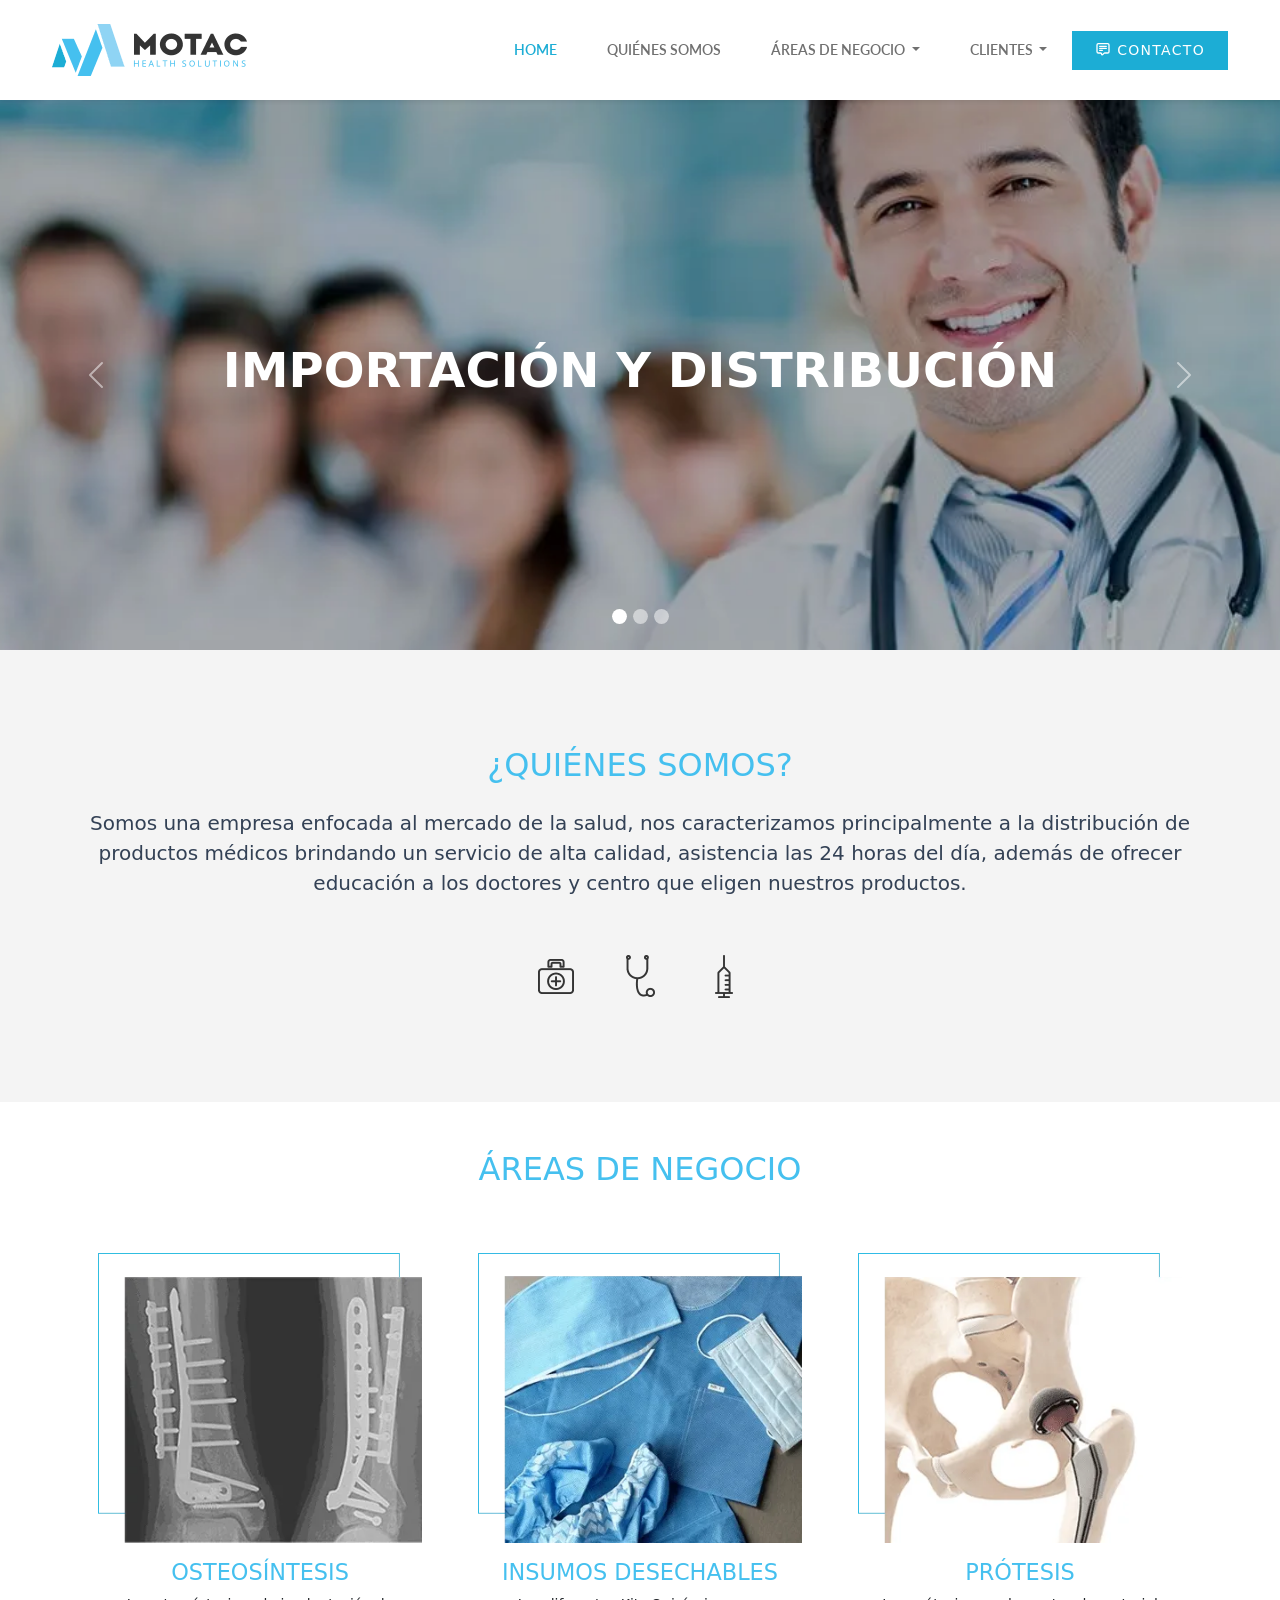
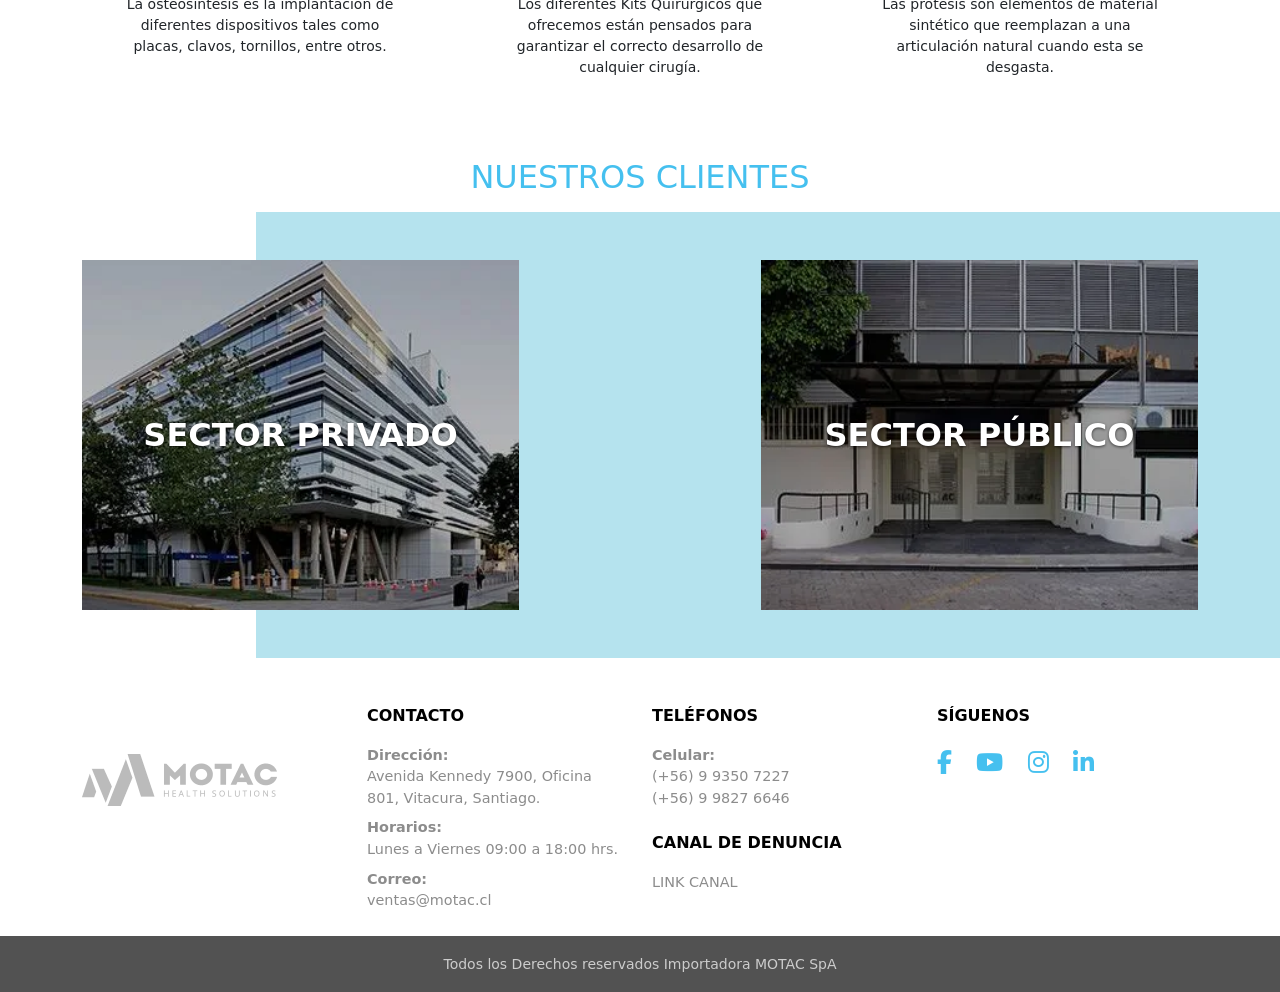
==== index.html @ a4a40b4c "act head 11-03" ====
<!doctype html>
<html lang="es">



  <head>
    <meta charset="utf-8">
    <meta name="viewport" content="width=device-width, initial-scale=1">
    <meta name="robots" content="index, follow, max-image-preview:large, max-snippet:-1, max-video-preview:-1">

    <title>Importación y distribución de productos médicos | MOTAC</title>
    <meta name="description" content="Somos una empresa enfocada al mercado de la salud, importamos y distribuimos productos médicos. Brindando un servicio de alta calidad.">

    <link rel="icon" type="image/png" href="img/favicon.png">
    <link rel="apple-touch-icon" href="img/favicon.png">
    <meta name="msapplication-TileImage" content="img/favicon.png">

    <link href="https://cdn.jsdelivr.net/npm/bootstrap@5.3.3/dist/css/bootstrap.min.css" rel="stylesheet" integrity="sha384-QWTKZyjpPEjISv5WaRU9OFeRpok6YctnYmDr5pNlyT2bRjXh0JMhjY6hW+ALEwIH" crossorigin="anonymous">
    <link rel="stylesheet" href="css/main.css">
    <link rel="preconnect" href="https://fonts.googleapis.com">
    <link rel="preconnect" href="https://fonts.gstatic.com" crossorigin>
    <link rel="stylesheet" href="https://fonts.googleapis.com/css?family=Lato:400,600,700,900&subset=latin-ext&display=swap">
    <link rel="stylesheet" href="https://cdnjs.cloudflare.com/ajax/libs/font-awesome/6.5.0/css/all.min.css">
    <link rel="stylesheet" href="https://cdnjs.cloudflare.com/ajax/libs/animate.css/4.1.1/animate.min.css"/>
  </head>
      <body>
        <header>
        <nav class="navbar navbar-expand-lg bg-white shadow-sm" id="main-navbar">
          <div class="container">
            
            <a class="navbar-brand" href="index.html">
              <img src="img/LOGO-MOTAC.png" alt="Motac Logo" style="width: 195px; height: auto;">
            </a>
            
            <button class="navbar-toggler" type="button" data-bs-toggle="offcanvas"
              data-bs-target="#mobileMenuOffcanvas" aria-controls="mobileMenuOffcanvas">
              <span class="navbar-toggler-icon"></span>
            </button>
            
            <div class="collapse navbar-collapse" id="navbarPrincipal">
              <ul class="navbar-nav ms-auto mb-2 mb-lg-0">
                
                <li class="nav-item">
                  <a class="nav-link active" aria-current="page" href="index.html">Home</a>
                </li>
                
                <li class="nav-item">
                  <a class="nav-link" href="quienes-somos.html">Quiénes Somos</a>
                </li>
                
                <li class="nav-item dropdown">
                  <a class="nav-link dropdown-toggle" href="#" role="button" data-bs-toggle="dropdown" aria-expanded="false">
                    Áreas de Negocio
                  </a>
                  <ul class="dropdown-menu">
                    <li><a class="dropdown-item" href="insumos-desechables.html">Insumos desechables</a></li>
                    <li><a class="dropdown-item" href="osteosintesis.html">Osteosíntesis</a></li>
                    <li><a class="dropdown-item" href="protesis.html">Prótesis</a></li>
                  </ul>
                </li>
                
                <li class="nav-item dropdown">
                  <a class="nav-link dropdown-toggle" href="#" role="button" data-bs-toggle="dropdown" aria-expanded="false">
                    Clientes
                  </a>
                  <ul class="dropdown-menu">
                    <li><a class="dropdown-item" href="sector-privado.html">Sector Privado</a></li>
                    <li><a class="dropdown-item" href="sector-publico.html">Sector Público</a></li>
                  </ul>
                </li>
      
              </ul>
              
              <a href="contacto.html" class="btn d-none d-lg-block contactBtn">
                <svg xmlns="http://www.w3.org/2000/svg" width="16" height="16" viewBox="0 0 24 24"><path fill="none" stroke="#fff" stroke-linecap="round" stroke-linejoin="round" stroke-width="2" d="M7 8h10M7 11h10M7 14h4m3.828 4H19a2 2 0 0 0 2-2V6a2 2 0 0 0-2-2H5a2 2 0 0 0-2 2v10a2 2 0 0 0 2 2h3.188c1 0 1.812.811 1.812 1.812v0c0 .808.976 1.212 1.547.641l1.867-1.867A2 2 0 0 1 14.828 18z"/></svg>
                Contacto
              </a>
            </div>
          </div>
        </nav>
      </header>
          
          <div class="offcanvas offcanvas-start" tabindex="-1" id="mobileMenuOffcanvas" aria-labelledby="mobileMenuLabel">
            
            <div class="offcanvas-header">
              <h5 class="offcanvas-title" id="mobileMenuLabel">
                <img src="img/logo-menu-movil.webp" alt="Motac Logo" style="width: 195px; height: auto;">
              </h5>
              <button type="button" class="btn-close" data-bs-dismiss="offcanvas" aria-label="Close"></button>
            </div>
            
            <div class="offcanvas-body">
              <ul class="navbar-nav justify-content-end flex-grow-1 pe-3 mobile-nav-links">
                <li class="nav-item">
                  <a class="nav-link" aria-current="page" href="index.html">Home</a>
                </li>
                <li class="nav-item">
                  <a class="nav-link" href="quienes-somos.html">Quiénes Somos</a>
                </li>
          
                <li class="nav-item">
                  <a class="nav-link mobile-dropdown-toggle" href="#collapseAreas" data-bs-toggle="collapse" role="button" aria-expanded="false" aria-controls="collapseAreas">
                    Áreas de Negocio
                  </a>
                  <div class="collapse" id="collapseAreas">
                    <ul class="nav flex-column ps-1 mobile-submenu">
                      <li class="nav-item"><a class="nav-link" href="insumos-desechables.html">Insumos desechables</a></li>
                      <li class="nav-item"><a class="nav-link" href="osteosintesis.html">Osteosíntesis</a></li>
                      <li class="nav-item"><a class="nav-link" href="protesis.html">Prótesis</a></li>
                    </ul>
                  </div>
                </li>
                
                <li class="nav-item">
                  <a class="nav-link mobile-dropdown-toggle" href="#collapseClientes" data-bs-toggle="collapse" role="button" aria-expanded="false" aria-controls="collapseClientes">
                    Clientes
                  </a>
                  <div class="collapse" id="collapseClientes">
                    <ul class="nav flex-column ps-1 mobile-submenu">
                      <li class="nav-item"><a class="nav-link" href="sector-privado.html">Sector Privado</a></li>
                      <li class="nav-item"><a class="nav-link" href="sector-publico.html">Sector Público</a></li>
                    </ul>
                  </div>
                </li>

                <li class="nav-item">
                  <a class="nav-link" href="contacto.html">Contacto</a>
                </li>

              </ul>
            </div>
          </div>
          
      <section id="hero-carousel" class="carousel slide" data-bs-ride="carousel">

        <div class="carousel-indicators">
          <button type="button" data-bs-target="#hero-carousel" data-bs-slide-to="0" class="active" aria-current="true" aria-label="Slide 1"></button>
          <button type="button" data-bs-target="#hero-carousel" data-bs-slide-to="1" aria-label="Slide 2"></button>
          <button type="button" data-bs-target="#hero-carousel" data-bs-slide-to="2" aria-label="Slide 3"></button>
        </div>
      
        <div class="carousel-inner">
  
          <div class="carousel-item active">
            <img src="img/banner-1.webp" class="d-block w-100" alt="Descripción del primer slide">
            <div class="carousel-caption">
              <h5 style="font-size: 3rem;">Importación y Distribución</h5>
            </div>
          </div>
          
          <div class="carousel-item">
            <img src="img/banner-2.webp" class="d-block w-100" alt="Descripción del segundo slide">
            <div class="carousel-caption">
              <h5>Investigación, Desarrollo, y Formación</h5>
            </div>
          </div>
          
          <div class="carousel-item">
            <img src="img/banner-3.webp" class="d-block w-100" alt="Descripción del tercer slide">
            <div class="carousel-caption">
              <h5>Servicio de calidad y asistencia las 24 horas</h5>
            </div>
          </div>
        
        </div>
      
        <button class="carousel-control-prev" type="button" data-bs-target="#hero-carousel" data-bs-slide="prev">
          <span class="carousel-control-prev-icon" aria-hidden="true"></span>
          <span class="visually-hidden">Anterior</span>
        </button>
        <button class="carousel-control-next" type="button" data-bs-target="#hero-carousel" data-bs-slide="next">
          <span class="carousel-control-next-icon" aria-hidden="true"></span>
          <span class="visually-hidden">Siguiente</span>
        </button>
        
      </section>

      <section id="quienes-somos" style="background-color: #f4f4f4;">
        <div class="container">
          <div class="row">
            
            <div class="col-lg-12 mx-auto text-center">
              
              <h2 class="mb-4 areaTitle">¿Quiénes somos?</h2>
              
              <p class="lead mb-5">
                Somos una empresa enfocada al mercado de la salud, nos caracterizamos principalmente a la distribución de productos médicos brindando un servicio de alta calidad, asistencia las 24 horas del día, además de ofrecer educación a los doctores y centro que eligen nuestros productos.
              </p>
              
              <div class="d-flex justify-content-center gap-4">
                <img src="img/icono-botiquin.webp" alt="Icono Botiquín" style="width: 60px; height: 60px;">
                <img src="img/icono-esteto.webp" alt="Icono Estetoscopio" style="width: 60px; height: 60px;">
                <img src="img/jeringa.webp" alt="Icono Jeringa" style="width: 60px; height: 60px;">
              </div>
              
            </div>
          </div>
        </div>
      </section>
      <section id="areas-negocio" class="py-5">
        <div class="container">
      
          <h2 class="text-center mb-5 areaTitle">ÁREAS DE NEGOCIO</h2>
      
          <div class="row row-cols-1 row-cols-md-3 g-4">
      
            <div class="col wow" data-animation="animate__slideInUp">
              <a href="osteosintesis.html" class="card-link">
                <div class="card h-100 text-center areaCard">
                  <img src="img/ostesin.webp" class="card-img-top p-3" alt="Osteosíntesis" style="object-fit: contain;">
                  <div class="card-body">
                    <h5 class="card-title areaTitle">Osteosíntesis</h5>
                    <p class="card-text small">La osteosíntesis es la implantación de diferentes
                      dispositivos tales como placas, clavos, tornillos, entre otros.</p>
                  </div>
                </div>
              </a>
            </div>
      
            <div class="col wow" data-animation="animate__slideInUp" data-delay="0.2s">
              <a href="insumos-desechables.html" class="card-link">
                <div class="card h-100 text-center areaCard">
                  <img src="img/insumos.webp" class="card-img-top p-3" alt="Insumos Desechables" style="object-fit: contain;">
                  <div class="card-body">
                    <h5 class="card-title areaTitle">INSUMOS DESECHABLES</h5>
                    <p class="card-text small">Los diferentes Kits Quirúrgicos que ofrecemos están
                      pensados para garantizar el correcto desarrollo de cualquier cirugía.</p>
                  </div>
                </div>
              </a>
            </div>
      
            <div class="col wow" data-animation="animate__slideInUp" data-delay="0.4s">
              <a href="protesis.html" class="card-link">
                <div class="card h-100 text-center areaCard">
                  <img src="img/prot.webp" class="card-img-top p-3" alt="Prótesis" style="object-fit: contain;">
                  <div class="card-body">
                    <h5 class="card-title areaTitle">PRÓTESIS</h5>
                    <p class="card-text small">Las prótesis son elementos de material sintético que
                      reemplazan a una articulación natural cuando esta se desgasta.</p>
                  </div>
                </div>
              </a>
            </div>
      
          </div>
        </div>
      </section>

      <section style="margin-bottom: 1rem;">
        
          <h2 class="text-center areaTitle" style="color: #45c0ef">NUESTROS CLIENTES</h2>
        
      </section>

      <section id="clientes" class="py-5">
        <div class="container">
          
          <div class="row row-cols-1 row-cols-md-2 justify-content-center g-5">
            
            <div class="col-lg-5 wow" data-animation="animate__slideInUp">
              <a href="sector-privado.html" class="clickable-box box-privado text-white text-decoration-none">
                <h3 class="m-0">SECTOR PRIVADO</h3>
              </a>
            </div>
            <div class="col-lg-2"></div>
            <div class="col-lg-5 wow" data-animation="animate__slideInUp" data-delay="0.2s">
              <a href="sector-publico.html" class="clickable-box box-publico text-white text-decoration-none">
                <h3 class="m-0">SECTOR PÚBLICO</h3>
              </a>
            </div>
            
          </div>
        </div>
      </section>


      <footer class="footer-bg pt-5 pb-4">
        <div class="container">
          <div class="row g-4">
            
            <div class="col-12 col-md-6 col-lg-3 mb-4 mb-lg-0">
              <img src="img/logo-footer.webp" alt="Motac Logo Footer" class="img-fluid mt-5" style="width: 195px;">
            </div>
            
            <div class="col-12 col-md-6 col-lg-3 mb-4 mb-lg-0">
              <h5 style="color: black;">Contacto</h5>
              <p class="small mb-2">
                <strong>Dirección:</strong><br>
                Avenida Kennedy 7900, Oficina 801, Vitacura, Santiago.
              </p>
              <p class="small mb-2">
                <strong>Horarios:</strong><br>
                Lunes a Viernes 09:00 a 18:00 hrs.
              </p>
              <p class="small mb-0">
                <strong>Correo:</strong><br>
                ventas@motac.cl
              </p>
            </div>
            
            <div class="col-12 col-md-6 col-lg-3 mb-4 mb-lg-0">
              <h5 style="color: black;">TELÉFONOS</h5>
              <p class="small mb-2">
                <strong>Celular:</strong><br>
                <a href="tel:+56993507227" class="footer-link">(+56) 9 9350 7227</a><br>
                <a href="tel:+56998276646" class="footer-link">(+56) 9 9827 6646</a>
              </p>
              
              <h5 class="mt-4" style="color: black;">CANAL DE DENUNCIA</h5>
              <p class="small mb-0">
                <a href="https://app.admiralone.cl/canal/b0ed6d49-a82f-4cfe-9546-209213c2c87e" target="_blank" class="footer-link">LINK CANAL</a>
              </p>
            </div>
            
            <div class="col-12 col-md-6 col-lg-3 mb-4 mb-lg-0">
              <h5 style="color: black;">SÍGUENOS</h5>
              <div class="footer-social-icons">
                <a href="#" class="footer-link footerColor"><i class="fab fa-facebook-f"></i></a>
                <a href="#" class="footer-link footerColor"><i class="fab fa-youtube"></i></a>
                <a href="#" class="footer-link footerColor"><i class="fab fa-instagram"></i></a>
                <a href="https://www.linkedin.com/company/importadora-motac-spa/about/" target="_blank" class="footer-link footerColor">
                  <i class="fab fa-linkedin-in"></i>
                </a>
              </div>
            </div>
            
          </div> </div> </footer>
      
      <div class="copyright-bg p-3 text-center">
        <small>
          Todos los Derechos reservados Importadora MOTAC SpA
        </small>
      </div>


    <script src="https://cdn.jsdelivr.net/npm/bootstrap@5.3.3/dist/js/bootstrap.bundle.min.js" integrity="sha384-YvpcrYf0tY3lHB60NNkmXc5s9fDVZLESaAA55NDzOxhy9GkcIdslK1eN7N6jIeHz" crossorigin="anonymous"></script>
      
    <script>
      (function() {
        // 1. Selecciona todos los elementos con la clase "wow"
        const elementsToAnimate = document.querySelectorAll('.wow');
  
        // 2. Si no hay nada que animar, no hagas nada
        if (!elementsToAnimate.length) {
          return;
        }
  
        // 3. El "Observador"
        const observer = new IntersectionObserver((entries) => {
          entries.forEach(entry => {
            // Si el elemento es visible...
            if (entry.isIntersecting) {
              
              // 4. Obtiene el nombre de la animación (ej. 'animate__slideInUp')
              const animation = entry.target.dataset.animation || 'animate__fadeIn';
              
              // 5. Obtiene el delay (ej. '0.2s')
              const delay = entry.target.dataset.delay || '0s';
              
              // 6. Aplica el delay
              entry.target.style.animationDelay = delay;
  
              // 7. ¡AÑADE LAS CLASES DE ANIMACIÓN!
              entry.target.classList.add('animate__animated', animation);
  
              // 8. Hazlo visible (esto dispara la animación)
              entry.target.style.visibility = 'visible';
  
              // 9. Deja de observar
              observer.unobserve(entry.target);
            }
          });
        }, {
          threshold: 0.1 // Dispara cuando el 10% del elemento es visible
        });
  
        // 10. Observa cada elemento
        elementsToAnimate.forEach(el => {
          observer.observe(el);
        });
      })();
    </script>
  
  </body>
</html>
---- css/main.css ----
/*
 * ESTILOS PARA EL NAVBAR (Header)
 * Esto replica el "look" de Elementor
 */

/* 1. Variables */
:root {
    --color-primario: #1cadd5;
    --color-texto-menu: #334155;
    --color-titulos: #1e293b;
    --fuente-principal: 'Lato', sans-serif;
}

/* 2. Navbar */
#main-navbar {
  background-color: #ffffff !important;
  position: relative;
    height: 100px;
    text-transform: uppercase;
    transform: translateZ(0);
    z-index: 1050;
}

/* 3. Alineación correcta (igual a Elementor) */
#main-navbar .navbar-nav .nav-item {
    display: flex;
    align-items: center;
    height: 100px;
}

/* 4. Links iguales al original */
#main-navbar .navbar-nav .nav-link {
    font-family: var(--fuente-principal);
    font-size: 14px;
    font-weight: 600;
    text-transform: uppercase;
    color: #707070;

    border-style: dotted;
    border-width: 0;
    border-color: rgba(255, 255, 255, .21);

    padding: 0 25px;

    display: block; /* FUNDAMENTAL */
    line-height: 26.4px;

    text-rendering: optimizeLegibility;
    -webkit-font-smoothing: antialiased;
    position: relative;
}

/* Hover + activo */
#main-navbar .navbar-nav .nav-link:hover,
#main-navbar .navbar-nav .nav-link.active {
    color: var(--color-primario);
}

/* Botón */
.btn-primary {
    --bs-btn-bg: var(--color-primario);
    --bs-btn-border-color: var(--color-primario);
    --bs-btn-hover-bg: #035cb4;
    --bs-btn-hover-border-color: #035cb4;
    font-weight: 700;
    border-radius: 4px;
    padding: 10px 20px;
}

/*
 * ESTILOS PARA EL MENÚ OFFCANVAS (MÓVIL) - CORREGIDO
 */
/* ============================================
   🔵 1. Links principales del menú móvil
   ============================================ */
   .mobile-nav-links .nav-item {
    border-bottom: 1px solid #eee;
  }
  
  .mobile-nav-links .nav-link {
    font-family: var(--fuente-principal);
    font-weight: 700;
    font-size: 1.2rem;
    color: #fff;
    padding: 1rem 1rem !important;
    width: 100%;
    display: block;
  }
  
  /* Estado seguro para evitar texto invisible */
  .mobile-nav-links .nav-link:active,
  .mobile-nav-links .nav-link:focus {
    color: #fff !important;
    background-color: rgba(255,255,255,0.12) !important;
  }
  
  /* ============================================
     🔵 2. Link que abre los dropdowns
     ============================================ */
  .mobile-dropdown-toggle {
    display: flex;
    justify-content: space-between;
    align-items: center;
  }
  
  /* Flecha */
  .mobile-dropdown-toggle::after {
    content: '';
    display: inline-block;
    margin-left: 4px;
    margin-bottom: 2px;
    width: 0.6em;
    height: 0.6em;
    border-right: 2px solid var(--color-texto-menu);
    border-bottom: 2px solid var(--color-texto-menu);
    transform: rotate(45deg);
    transition: transform 0.2s ease-in-out;
  }
  
  /* Flecha girada */
  .mobile-dropdown-toggle[aria-expanded="true"]::after {
    transform: rotate(-135deg);
    margin-top: 4px;
  }
  
  /* ============================================
     🔵 3. Submenú
     ============================================ */
  .mobile-submenu {
    background-color: #f8f9fa;
    padding: .5rem 0;
    width: 100%;
  }
  
  .mobile-submenu .nav-link {
    color: #606060;
    font-weight: 600;
    font-size: 16px;
    padding: .5rem 0.5rem !important;
    width: 100%;
  }
  
  /* ============================================
     🔵 4. Offcanvas (color + z-index)
     ============================================ */
  .offcanvas {
    background-color: #1cadd5;
    z-index: 2000;
  }
  
  .offcanvas-backdrop {
    z-index: 1990;
  }
  
  /* ============================================
     🔵 5. Ancho + estilo del panel (NO full width)
     ============================================ */
  .offcanvas-start {
    width: 50% !important;      /* tu valor actual */
    max-width: 100% !important; /* seguridad */
    left: 0;
  }
  
  /* ============================================
     🔵 6. Limpiar padding interno que causaba "cuadrado"
     ============================================ */
  .offcanvas,
  .offcanvas-body,
  .offcanvas-header {
    padding-left: 0 !important;
    padding-right: 0 !important;
  }
  
  .offcanvas-header {
    padding-top: 1rem !important;
    padding-bottom: 1rem !important;
    padding-left: 1rem !important;
    padding-right: 1rem !important;
  }
  
  /* ============================================
     🔵 7. UL full width sin márgenes
     ============================================ */
  .mobile-nav-links {
    padding: 0 !important;
    margin: 0 !important;
    width: 100%;
  }
  
  /* ============================================
     🔵 8. Garantizar que los collapse ocupen todo el ancho
     ============================================ */
  .collapse {
    width: 100%;
  }
  


  /* Evita que el enlace móvil cambie de color al presionar */
/* .offcanvas-body .nav-link,
.offcanvas-body .nav-link:active,
.offcanvas-body .nav-link:focus,
.offcanvas-body .nav-link.show {
  color: white !important;   o el color que uses
  background: transparent !important;
} */


.lato-thin {
    font-family: "Lato", sans-serif;
    font-weight: 100;
    font-style: normal;
  }
  
  .lato-light {
    font-family: "Lato", sans-serif;
    font-weight: 300;
    font-style: normal;
  }
  
  .lato-regular {
    font-family: "Lato", sans-serif;
    font-weight: 400;
    font-style: normal;
  }
  
  .lato-bold {
    font-family: "Lato", sans-serif;
    font-weight: 700;
    font-style: normal;
  }
  
  .lato-black {
    font-family: "Lato", sans-serif;
    font-weight: 900;
    font-style: normal;
  }
  
  .lato-thin-italic {
    font-family: "Lato", sans-serif;
    font-weight: 100;
    font-style: italic;
  }
  
  .lato-light-italic {
    font-family: "Lato", sans-serif;
    font-weight: 300;
    font-style: italic;
  }
  
  .lato-regular-italic {
    font-family: "Lato", sans-serif;
    font-weight: 400;
    font-style: italic;
  }
  
  .lato-bold-italic {
    font-family: "Lato", sans-serif;
    font-weight: 700;
    font-style: italic;
  }
  
  .lato-black-italic {
    font-family: "Lato", sans-serif;
    font-weight: 900;
    font-style: italic;
  }

  /*
 * ESTILOS PARA EL HERO CAROUSEL (Versión Corregida)
 */

 #hero-carousel .carousel-item {
  /* Eliminamos el 80vh que dependía del monitor del cliente.
   * Fijamos una altura exacta (en píxeles) para estandarizarlo en todas las pantallas.
   * Ajusta este '550px' un poco hacia arriba o abajo si quieres igualar la altura de WordPress al milímetro.
   */
  height: 550px; 
  overflow: hidden; /* Evita que la imagen sobresalga del contenedor */
}
  
#hero-carousel .carousel-item img {
  width: 100%;
  height: 100%;
  object-fit: cover; 
  /* 'center top' ayuda a priorizar la parte superior de la foto al recortar, 
   * ideal para que la cabeza del doctor no quede fuera de cuadro.
   */
  object-position: center top; 
}
  
  #hero-carousel .carousel-item::before {
    content: '';
    position: absolute;
    top: 0;
    left: 0;
    width: 100%;
    height: 100%;
    
    /* * Este es el overlay. 
     * '0.15' es 15% opaco (muy poco).
     * Sube este valor (ej. 0.2) o bájalo (ej. 0.1) si lo necesitas.
     */
    background-color: rgba(0, 0, 0, 0.15); 
    
    /* Pone el overlay encima de la imagen (z-index: 1) */
    z-index: 1;
  }
 

 #hero-carousel .carousel-caption {
  /* 1. Centrado (Vertical y Horizontal) */
  position: absolute;
  top: 50%;
  left: 50%;
  transform: translate(-50%, -50%);
  
  /* 2. Resetea la posición inferior de Bootstrap */
  bottom: auto; 
  
  /* 3. Quita el fondo opaco */
  background-color: transparent;
  padding: 0; /* Resetea el padding de la caja */
  z-index: 2;
  width: 70%;
  /* 6. Centra el <h5> dentro de esta nueva caja */
  text-align: center;
}

/* * Estilo del texto (blanco y con sombra)
 */
#hero-carousel .carousel-caption h5 {
  color: #fff;
  font-size: 3.5rem; /* 40px (ajusta si es necesario) */
  font-weight: 600;
  text-transform: uppercase;
  }
  
  /* * 2. INDICADORES (LOS CÍRCULOS)
   * Aquí anulamos los rectángulos de Bootstrap.
   */
  
  .carousel-indicators button {
    width: 30px;          /* Ancho del círculo */
    height: 30px;         /* Alto del círculo */
    border-radius: 90%;   /* ¡Esto los hace redondos! */
    
    /* Reseteos para anular Bootstrap */
    margin: 0 6px;        /* Espacio entre los círculos */
    border: none;
    background-color: #fff; /* Color de los círculos inactivos */
    opacity: 0.7;
  }
  
  .carousel-indicators .active {
    /* * El círculo de la imagen que se está mostrando.
     * Usamos el color primario que definimos en el CSS del header.
     */
    background-color: var(--color-primario); 
    opacity: 1;
  }
  
  .carousel-indicators [data-bs-target] {
    box-sizing: content-box;
    flex: 0 1 auto;
    width: 15px;
    height: 15px;
    padding: 0;
    margin-right: 3px;
    margin-left: 3px;
    text-indent: -999px;
    cursor: pointer;
    background-color: #fff;
    background-clip: padding-box;
    border: 0;
    border-top: 10px solid transparent;
    border-bottom: 10px solid transparent;
    /* opacity: .5; */
    transition: opacity .6s ease;
   }

   @media (max-width: 768px) {
    #hero-carousel .carousel-item {
      /* En lugar de dejar la altura en 'auto', le damos una altura fija especial para celulares. 
       * Puedes ajustar este '350px' según qué tanto espacio quieras que ocupe en la pantalla del teléfono.
       */
      height: 350px !important; 
      min-height: unset !important;
    }
  
    #hero-carousel .carousel-item img {
      width: 100%;
      height: 100%; /* Obligamos a la imagen a llenar esos 350px */
      
      /* ¡Adiós al 'contain'! Volvemos a usar 'cover' para que se comporte 
       * igual que en escritorio: rellenando el espacio y recortando los lados.
       */
      object-fit: cover; 
      object-position: center top;
      display: block;
    }
    
    /* Opcional: Ajustar el tamaño del texto en móviles para que no se desborde */
    #hero-carousel .carousel-caption h5 {
      font-size: 1.8rem;
    }
  }

   /*
 * ESTILOS PARA SECCIÓN "QUIÉNES SOMOS"
 */

.section-bg-light {
    /* * Este es el color de fondo gris pálido que usaba Elementor
     * (Definido en tu CSS original como --ast-global-color-4) 
     */
    background-color: #f9fafb; 
  }
  
  
  .lead {
    /* * Color de párrafo (Definido en tu CSS original como --color-texto-menu)
     */
    color: var(--color-texto-menu, #334155);
  }

  #about-content .lead {
    font-weight: 400;
    font-size: 15px;
    color: #606060;
  }

  #quienes-somos {
    /* * Prueba con 6rem (96px). 
     * El original probablemente usa 100px, así que 6rem
     * es un valor muy cercano. Ajusta si es necesario.
     */
    padding-top: 6rem;
    padding-bottom: 6rem;
  }

  /*
 * ESTILOS PARA SECCIÓN "ÁREAS DE NEGOCIO"
 */

  #areas-negocio .card-title {
    font-weight: 400;
    font-size: 1.4rem;
  }
  
  /* * ESTILO PARA LAS CARDS CLICKEABLES
   */
  .card-link {
    text-decoration: none; /* Quita el subrayado azul del enlace */
    color: var(--color-texto-menu, #334155); /* Hereda el color de texto normal */
    display: block; /* Asegura que el enlace ocupe todo el espacio de la columna */
    height: 100%;
    transition: transform 0.2s ease-in-out; /* Animación suave para el "levantamiento" */
  }
  
  .card-link:hover {
    color: var(--color-texto-menu, #334155); /* Mantiene el color del texto */
  }
  
  .card-link .card {
    /* La tarjeta en sí no necesita sombra por defecto */
    box-shadow: none;
    border: 1px solid #eee; /* Un borde sutil como en el original */
    transition: box-shadow 0.2s ease-in-out; /* Animación suave para la sombra */
  }
  
 /*
 * ESTILOS PARA SECCIÓN "CLIENTES" (Versión Corregida)
 */

/* 1. Fondo de la Sección (Blanco) y Contenedor del Cuadro Azul */
#clientes {
    background-color: #fff; /* Fondo blanco (como pediste) */
    position: relative;     /* Necesario para el cuadro azul */
    overflow: hidden;       /* Evita que el cuadro se salga de la pantalla */
  }
  
  /* 2. EL CUADRADO CELESTE DECORATIVO (que estaba bien) */
  #clientes::before {
    content: '';
    position: absolute;
    z-index: 1; /* Detrás del contenido, sobre el fondo blanco */
    
    /* Usa el color primario que definimos en el header */
    background-color: #b5e3ee;    ; 
    
    /* Dimensiones (Según tu descripción) */
    left: 20%;  /* Empieza al 20% de la pantalla */
    right: 0;     /* Llega hasta el borde derecho */
    width: 80%;
    
    /* Centrado vertical (ajusta el height si es necesario) */
    top: 50%;
    transform: translateY(-50%);
    height: 100%; 
      }
  
  /* 3. Contenido (delante del cuadro azul) */
  #clientes .container {
    position: relative;
    z-index: 2; /* Pone las tarjetas ADELANTE del cuadro azul */
  }
  
  /* 4. Estilos Comunes (El "contenedor" clickeable) */
  .clickable-box {
    display: flex;
    align-items: center;
    justify-content: center;
    
    /* * CORRECCIÓN 1: AUMENTAR ALTURA
     * Cambiado de 200px a 350px. 
     * Esta es la medida que debes ajustar (ej: 300px, 400px) 
     * hasta que tu cliente vea la foto tan "entera" como quiera.
     */
    min-height: 350px; 
    
    padding: 2rem;
    background-size: cover;
    background-position: center;  
    position: relative;
    overflow: hidden; 
    transition: all 0.3s ease;
  }
  
  /* 5. Las Fotos Específicas (Esto sigue igual) */
  .box-privado {
    background-image: url('../img/sector-privado.webp'); 
  }
  .box-publico {
    background-image: url('../img/sector-publico.webp');
  }
  
  /* 6. Overlay (Invertido - claro por defecto, oscuro en hover) */
  .clickable-box::before {
    content: '';
    position: absolute;
    top: 0; left: 0;
    width: 100%; height: 100%;
    border-radius: 0.5rem;
    transition: background-color 0.3s ease;
    background-color: rgba(0, 0, 0, 0); /* Transparente por defecto */
  }
  
  /* 7. Efecto Hover (Aparece el overlay "poquito opaco") */
  .clickable-box:hover::before {
    background-color: rgba(0, 0, 0, 0.2);
  }
  
  /* 8. Título (encima de todo) */
  .clickable-box h3 {
    position: relative;
    z-index: 2; 
    color: #fff;
    font-weight: 700;
    font-size: 2rem;
    text-shadow: 0px 1px 3px rgba(0, 0, 0, 0.6);
  }

  /*
 * ESTILOS PARA EL FOOTER
 */

.footer-bg {
    /* Este es el color de fondo oscuro del footer original */
    background-color: #fff;
    color: #8c8c8c;
  }
  
  .footer-bg h5 {
    color: #8c8c8c;
    font-weight: 700;
    text-transform: uppercase;
    font-size: 1rem; /* 16px */
    margin-bottom: 1.2rem;
  }
  
  /* Estilos para todos los links y texto del footer */
  .footer-bg p, .footer-link {
    color: #8c8c8c;
    text-decoration: none;
    font-size: 0.9rem; /* 14.4px */
  }
  
  .footer-link {
    transition: color 0.2s ease;
  }

  .footerColor {
    color: #45c0ef;
  }
  
  .footer-link:hover {
    color: var(--color-primario, #152636); /* Color azul al pasar el mouse */
  }
  
  /* Estilos para los iconos de redes sociales */
  .footer-social-icons a {
    font-size: 1.5rem; /* 24px */
    margin-right: 1.2rem; /* Espacio entre iconos */
  }
  
  /* * ESTILOS PARA LA BARRA DE COPYRIGHT
   */
  
  .copyright-bg {
    /* Este es el color de fondo de la barra de copyright */
    background-color: var(--color-copyright-bg, #525252);
    color: #ccc; /* Color de texto gris claro */
  }
  
  .copyright-bg a {
    color: #fff; /* El enlace a Rocket Media es blanco */
    text-decoration: none;
  }
  
  .copyright-bg a:hover {
    text-decoration: underline;
  }

/*
 * ESTILOS PARA PÁGINA "QUIÉNES SOMOS" (Corregido)
 */

/* 1. Estilo del Hero Banner (SIN OVERLAY) */
.page-hero-banner {
  background-image: url('../img/BNA-QS.jpg'); 
  background-size: cover;
  background-position: center;
  height: 350px;          /* controla el área visible */
  position: relative;     
  overflow: hidden;       /* evita que el overlay se extienda más abajo */
}

.page-hero-banner::before {
  content: "";
  position: absolute;
  inset: 0;
  background-color: rgba(0, 0, 0, 0.15);
  z-index: 1;
}

  
  /* 2. Contenido "Quiénes Somos" (fondo gris) */
  .section-bg-light {
    background-color: #f9fafb; /* El mismo gris de la home */
  }
  
  
  #about-content p {
    color: var(--color-texto-menu, #334155);
    font-size: 1.1rem; /* Texto un poco más grande */
    line-height: 1.7;
  }
  
  /* * 4. Sección Misión/Visión 
   * (Este CSS ya estaba bien y no cambia) 
   */
  .section-bg-dark-texture {
    background-image: url('../img/medico-330.webp');
    background-color: #f5f5f5;
    background-size: cover;
    background-position: center;
    position: relative;
    padding-top: 6rem;
  padding-bottom: 6rem;
  }
  .section-bg-dark-texture::before {
    content: '';
    position: absolute;
    top: 0; left: 0;
    width: 100%; height: 100%;
    background-color: #f5f5f5;
    opacity: 0.9;
  }
  #mision-vision .container {
    position: relative;
    z-index: 2;
  }
  #mision-vision h3 {
    color: #fff;
    font-weight: 700;
    text-transform: uppercase;
  }
  .text-box {
    background-color: #fff;
    color: var(--color-texto-menu, #334155);
    border-radius: 0.25rem;
    min-height: 220px; 
  }

  /*
 * ESTILOS PARA PÁGINA "INSUMOS DESECHABLES"
 */

/* 1. Imagen del Banner */
.hero-insumos {
    /* * NOTA: El banner original (5f44868) tenía un overlay.
     * Si esta página TAMBIÉN debe tenerlo, descomenta las 
     * líneas de 'position' y '::before' de abajo.
     */
    
    /* * REEMPLAZA ESTO con la imagen de fondo para esta página */
    background-image: url('../img/banner-productos-insumos.jpg');
    min-height: 450px;
    position: relative; /* Descomentar para overlay */
  }
  
  /* .hero-insumos::before {
    content: '';
    position: absolute;
    top: 0; left: 0;
    width: 100%; height: 100%;
    background-color: rgba(0, 0, 0, 0.4); 
  }
  */

  /*
 * ESTILOS PARA PÁGINA "osteosintesis"
 */

/* 1. Imagen del Banner */
.hero-osteosintesis {
  /* * NOTA: El banner original (5f44868) tenía un overlay.
   * Si esta página TAMBIÉN debe tenerlo, descomenta las 
   * líneas de 'position' y '::before' de abajo.
   */
  
  /* * REEMPLAZA ESTO con la imagen de fondo para esta página */
  background-image: url('../img/osteosintesis.jpg');
  min-height: 450px;
  position: relative; /* Descomentar para overlay */
}

/* .hero-osteosintesis::before {
  content: '';
  position: absolute;
  top: 0; left: 0;
  width: 100%; height: 100%;
  background-color: rgba(0, 0, 0, 0.4); 
}
*/

/*
 * ESTILOS PARA PÁGINA "PROTESIS"
 */

/* 1. Imagen del Banner */
.hero-protesis {
  /* * NOTA: El banner original (5f44868) tenía un overlay.
   * Si esta página TAMBIÉN debe tenerlo, descomenta las 
   * líneas de 'position' y '::before' de abajo.
   */
  
  /* * REEMPLAZA ESTO con la imagen de fondo para esta página */
  background-image: url('../img/banner-productos-prote.jpg');
  min-height: 450px;
  position: relative; /* Descomentar para overlay */
}

/* .hero-protesis::before {
  content: '';
  position: absolute;
  top: 0; left: 0;
  width: 100%; height: 100%;
  background-color: rgba(0, 0, 0, 0.4); 
}
*/
  
  
  /* 2. Estilos para la nueva sección "Encuéntralos en" */
  .find-us-text p {
    color: var(--color-texto-menu, #334155);
    font-weight: 600;
    font-size: 13px;
  }
  
  .find-us-social-icons a {
    color: var(--color-primario, #046bd2); /* Iconos en color azul */
    font-size: 1.8rem; /* Tamaño de los iconos */
    margin-left: 0.8rem; /* Espacio entre iconos */
    transition: color 0.2s ease;
  }
  
  .find-us-social-icons a:hover {
    color: var(--color-texto-menu, #334155); /* Color al pasar el mouse */
  }

  /*
 * ESTILOS PARA PÁGINA "SECTOR PRIVADO"
 */

/* 1. Imagen del Banner */
.hero-privado {
  /* * NOTA: Reemplaza esto con la imagen de fondo correcta para este banner */
  background-image: url('../img/banner-privado.jpg');
  
  /* El código de Elementor que pegaste SÍ incluye un overlay */
  position: relative;
}

/* 2. Overlay del Banner */
.hero-privado::before {
  content: '';
  position: absolute;
  top: 0; left: 0;
  width: 100%; height: 100%;
  background-color: rgba(0, 0, 0, 0.4); /* Overlay oscuro (ajusta si es necesario) */
}

.page-hero-banner-clientes {
  background-size: cover;
  background-position: center;

  /* * AUMENTA ESTE VALOR
   * Si dice 350px, prueba con 400px o 450px.
   * Ajústalo hasta que se vea idéntico al original.
   */
  min-height: 450px; 
}

/*
 * ESTILOS PARA PÁGINA "CONTACTO"
 */

/* 1. Imagen del Banner */
.hero-contacto {
  /* * NOTA: Reemplaza esto con la imagen de fondo correcta para este banner */
  background-image: url('../img/contacto.webp');
  position: relative;
}

/* 2. Overlay del Banner */
.hero-contacto::before {
  content: '';
  position: absolute;
  top: 0; left: 0;
  width: 100%; height: 100%;
  background-color: rgba(0, 0, 0, 0.4); /* Overlay oscuro (ajusta si es necesario) */
}


/* Ajuste para que los inputs se parezcan a Elementor */
#contact-content .form-control-lg {
  font-size: 1rem; /* El 'lg' de Elementor es más cercano a 1rem */
  padding: .8rem 1.1rem;
}

#contact-content .btn-lg {
  font-weight: 700;
  padding: .8rem 1.5rem;
}

/*
 * B. CORRECCIÓN ESTILO DROPDOWN (ESCRITORIO)
 */

/* Solo aplica esto en pantallas grandes (lg), no en el offcanvas móvil */
/*
 * ---------------------------------------------
 * ARREGLOS FINALES DEL NAVBAR (Hover + Posición + Separadores)
 * ---------------------------------------------
 */

/*
 * ---------------------------------------------
 * ARREGLOS FINALES DEL NAVBAR (Hover + Posición + Separadores)
 * ---------------------------------------------
 */

/* Solo aplica esto en pantallas grandes (lg) */
@media (min-width: 992px) { 
  
  /* B. Muestra el menú al pasar el mouse (hover) */
  #main-navbar .dropdown:hover > .dropdown-menu {
    display: block;
  }

  /* B. Estilo de "cuadrado" (no "burbuja") */
  #main-navbar .dropdown-menu {
    
    top: 100%; 
    z-index: 2000;
    border-radius: 0;        
    border: none;            
    box-shadow: 0px 5px 10px rgba(0,0,0,0.1);
    padding-top: 0;
    padding-bottom: 0;
  }
  
  /* A. Añade la línea de separación */
  #main-navbar .dropdown-menu > li {
    border-bottom: 1px solid #f0f0f0; /* La línea separadora */
  }

  #main-navbar .dropdown-menu > li:last-child {
    border-bottom: none; /* El último no lleva línea */
  }

  /* A. Ajusta el padding del item */
  #main-navbar .dropdown-item {
    padding-top: 0.8rem;
    padding-bottom: 0.8rem;
    font-size: 13px;
    font-weight: 600;
  }

  /* A. Arregla el hover del item */
  #main-navbar .dropdown-item:hover {
     color: var(--color-primario);
     background-color: #f8f9fa; 
  }
}

/* C. Hacer el contenido del navbar más angosto */
@media (min-width: 1200px) {
  #main-navbar .container {
    /* El "boxed" de Elementor suele ser de 1200px o 1140px.
       Bootstrap por defecto es más ancho. Esto lo "aprieta". */
    max-width: 1200px; 
  }
}

.areaTitle {
  color:#45c0ef;
  text-transform: uppercase;
  font-weight: 400;
}

.areaCard {
  border: none !important;
  padding: 0;
}

/* 1. Aumenta el espacio (padding) de la imagen */
.areaCard .card-img-top {
  padding: 2.5rem; /* El 'p-3' que tenías era 1rem. Esto es mucho más. */
}

/* 2. Aumenta el espacio (padding) del cuerpo de la tarjeta */
.areaCard .card-body {
  padding: 2rem; /* El 'p-3' por defecto era 1rem. */
  padding-top: 0; /* Quita el padding de arriba para que se pegue a la imagen */
}

.dropdown-item.active, .dropdown-item:active {
  color: #45c0ef;
  text-decoration: none;
  background-color: #fff;
}

.contactBtn {
  /* Colores (usando tu variable y el hover que ya tenías) */
  --bs-btn-bg: var(--color-primario); 
  --bs-btn-border-color: var(--color-primario);
  --bs-btn-hover-bg: #035cb4;
  --bs-btn-hover-border-color: #035cb4;
  color: #fff;
  font-weight: 400;
  border-radius: 0; /* Original: 4px */
  padding: 8px 22px;  /* Original: 10px 20px */
  font-size: 14px; /* Igual que los links del menú */
  letter-spacing: 1.3px
}

.contactBtn svg {
  vertical-align: -2px;
}
.contactBtn:hover {
background-color: var(--color-primario);
color: #fff;
border-color: var(--color-primario);
box-shadow: none;
transform: none;
}

/*
 * PREPARACIÓN PARA ANIMACIÓN EN SCROLL (Corregido)
 */

/* Oculta los elementos ANTES de que el JS los active */
.wow {
  visibility: hidden;
}

.osteosintesisMainSection {
  background-color: #f8f8f8; 
  padding: 80px 25px 80px 25px;
}
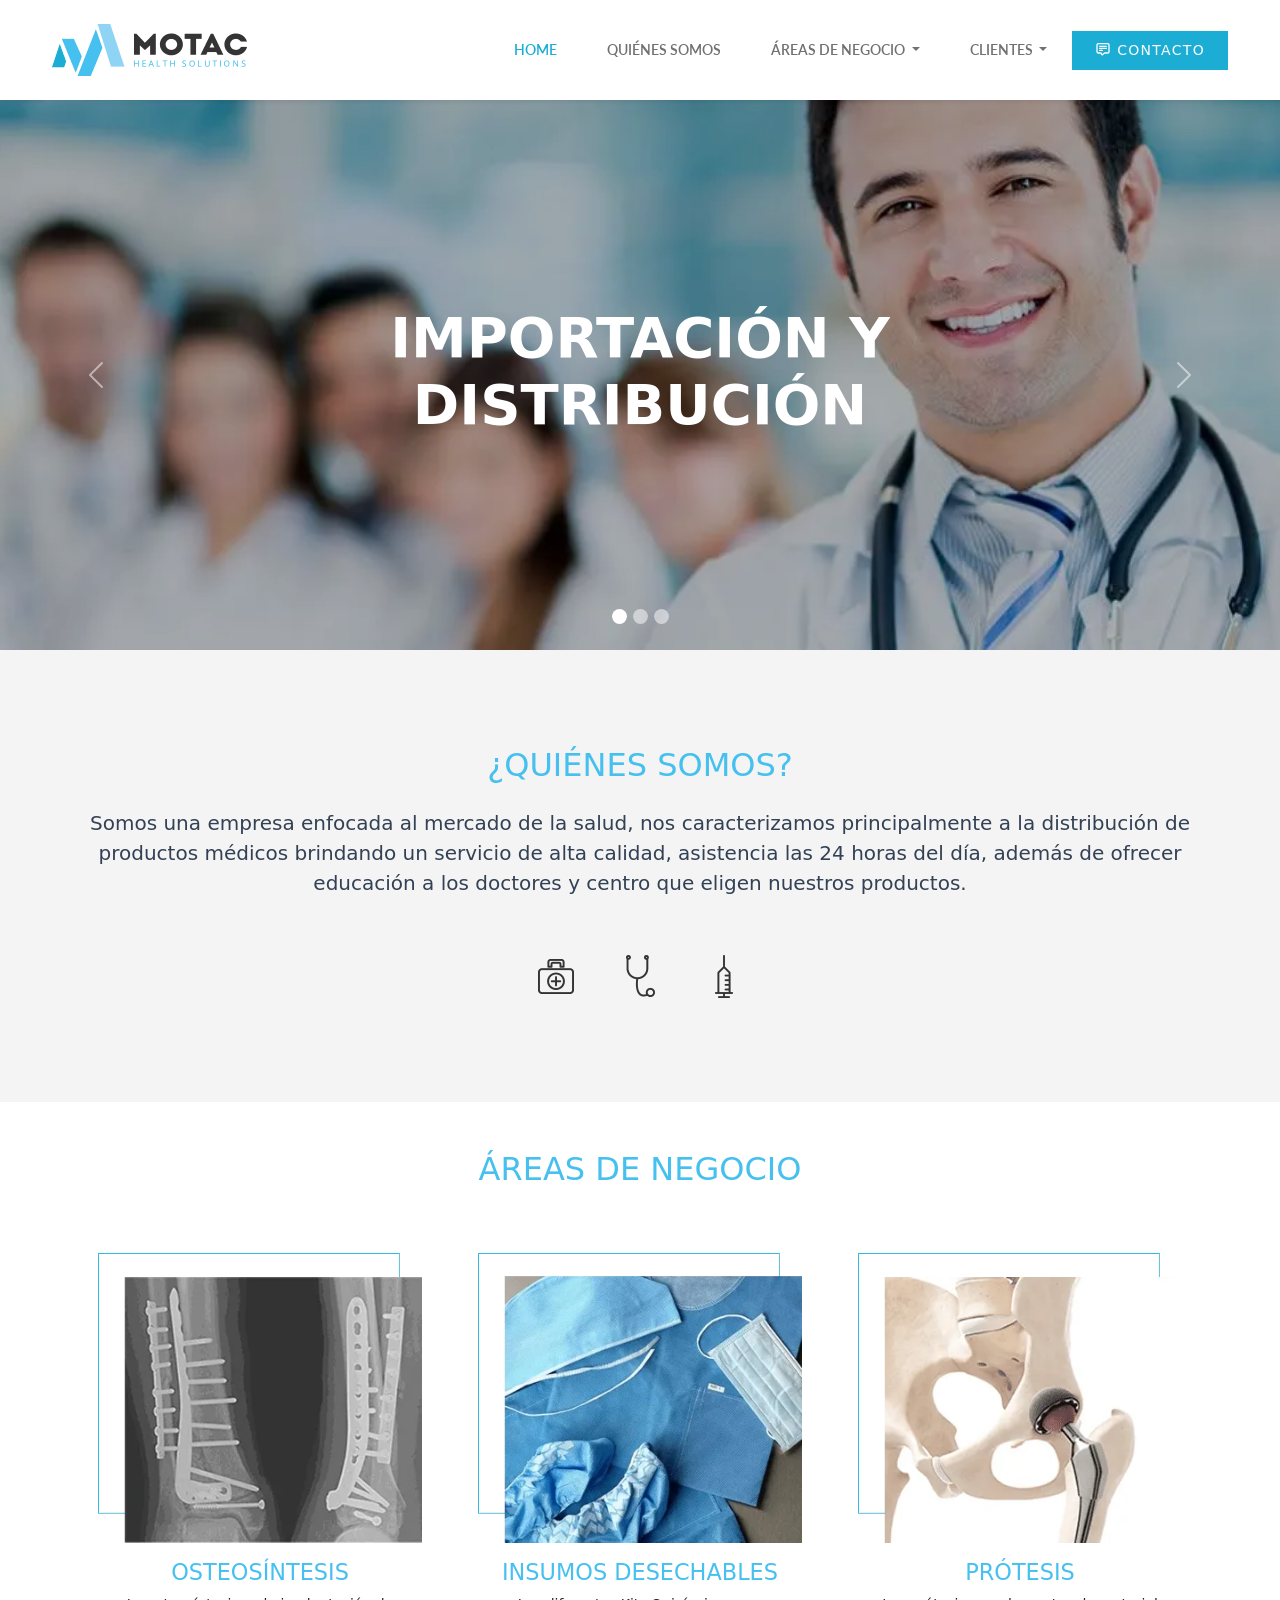
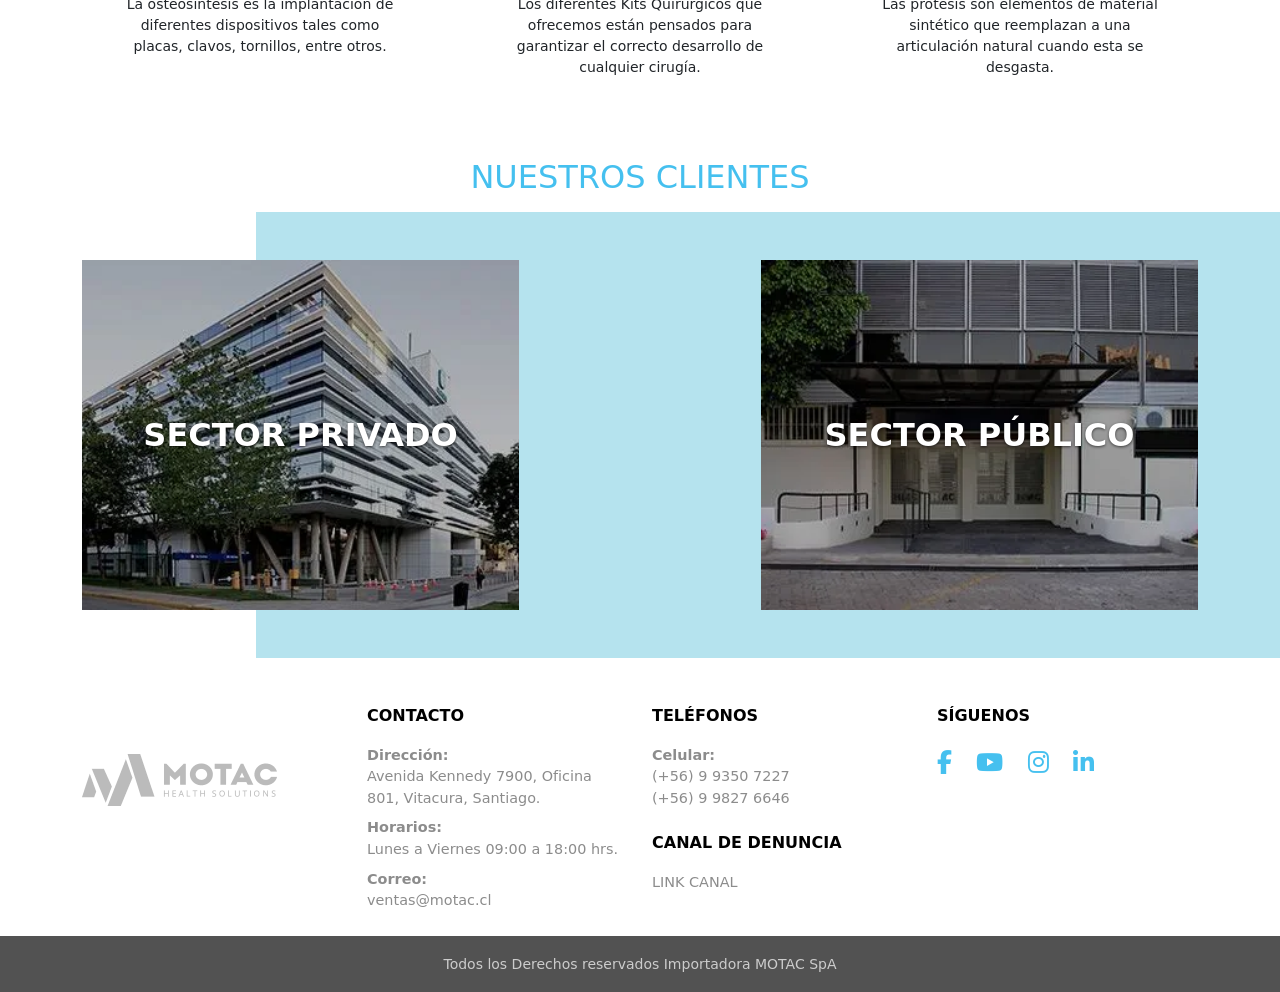
==== commit daa4112a: "css mov 2" ====
--- a/index.html
+++ b/index.html
@@ -144,7 +144,7 @@
           <div class="carousel-item active">
             <img src="img/banner-1.webp" class="d-block w-100" alt="Descripción del primer slide">
             <div class="carousel-caption">
-              <h5 style="font-size: 3rem;">Importación y Distribución</h5>
+              <h5>Importación y Distribución</h5>
             </div>
           </div>
           
--- a/css/main.css
+++ b/css/main.css
@@ -381,28 +381,23 @@
 
    @media (max-width: 768px) {
     #hero-carousel .carousel-item {
-      /* En lugar de dejar la altura en 'auto', le damos una altura fija especial para celulares. 
-       * Puedes ajustar este '350px' según qué tanto espacio quieras que ocupe en la pantalla del teléfono.
-       */
-      height: 350px !important; 
+      /* Reducimos la altura para que se asome el div de abajo, igual que en la original */
+      height: 250px !important; 
       min-height: unset !important;
     }
   
     #hero-carousel .carousel-item img {
       width: 100%;
-      height: 100%; /* Obligamos a la imagen a llenar esos 350px */
-      
-      /* ¡Adiós al 'contain'! Volvemos a usar 'cover' para que se comporte 
-       * igual que en escritorio: rellenando el espacio y recortando los lados.
-       */
+      height: 100%;
       object-fit: cover; 
       object-position: center top;
       display: block;
     }
     
-    /* Opcional: Ajustar el tamaño del texto en móviles para que no se desborde */
+    /* Ajustamos el tamaño del título para que quepa bien en esta caja más pequeña */
     #hero-carousel .carousel-caption h5 {
-      font-size: 1.8rem;
+      font-size: 1.4rem; /* Achicamos la letra para celulares */
+      width: 100%; /* Para que use todo el ancho disponible */
     }
   }
 
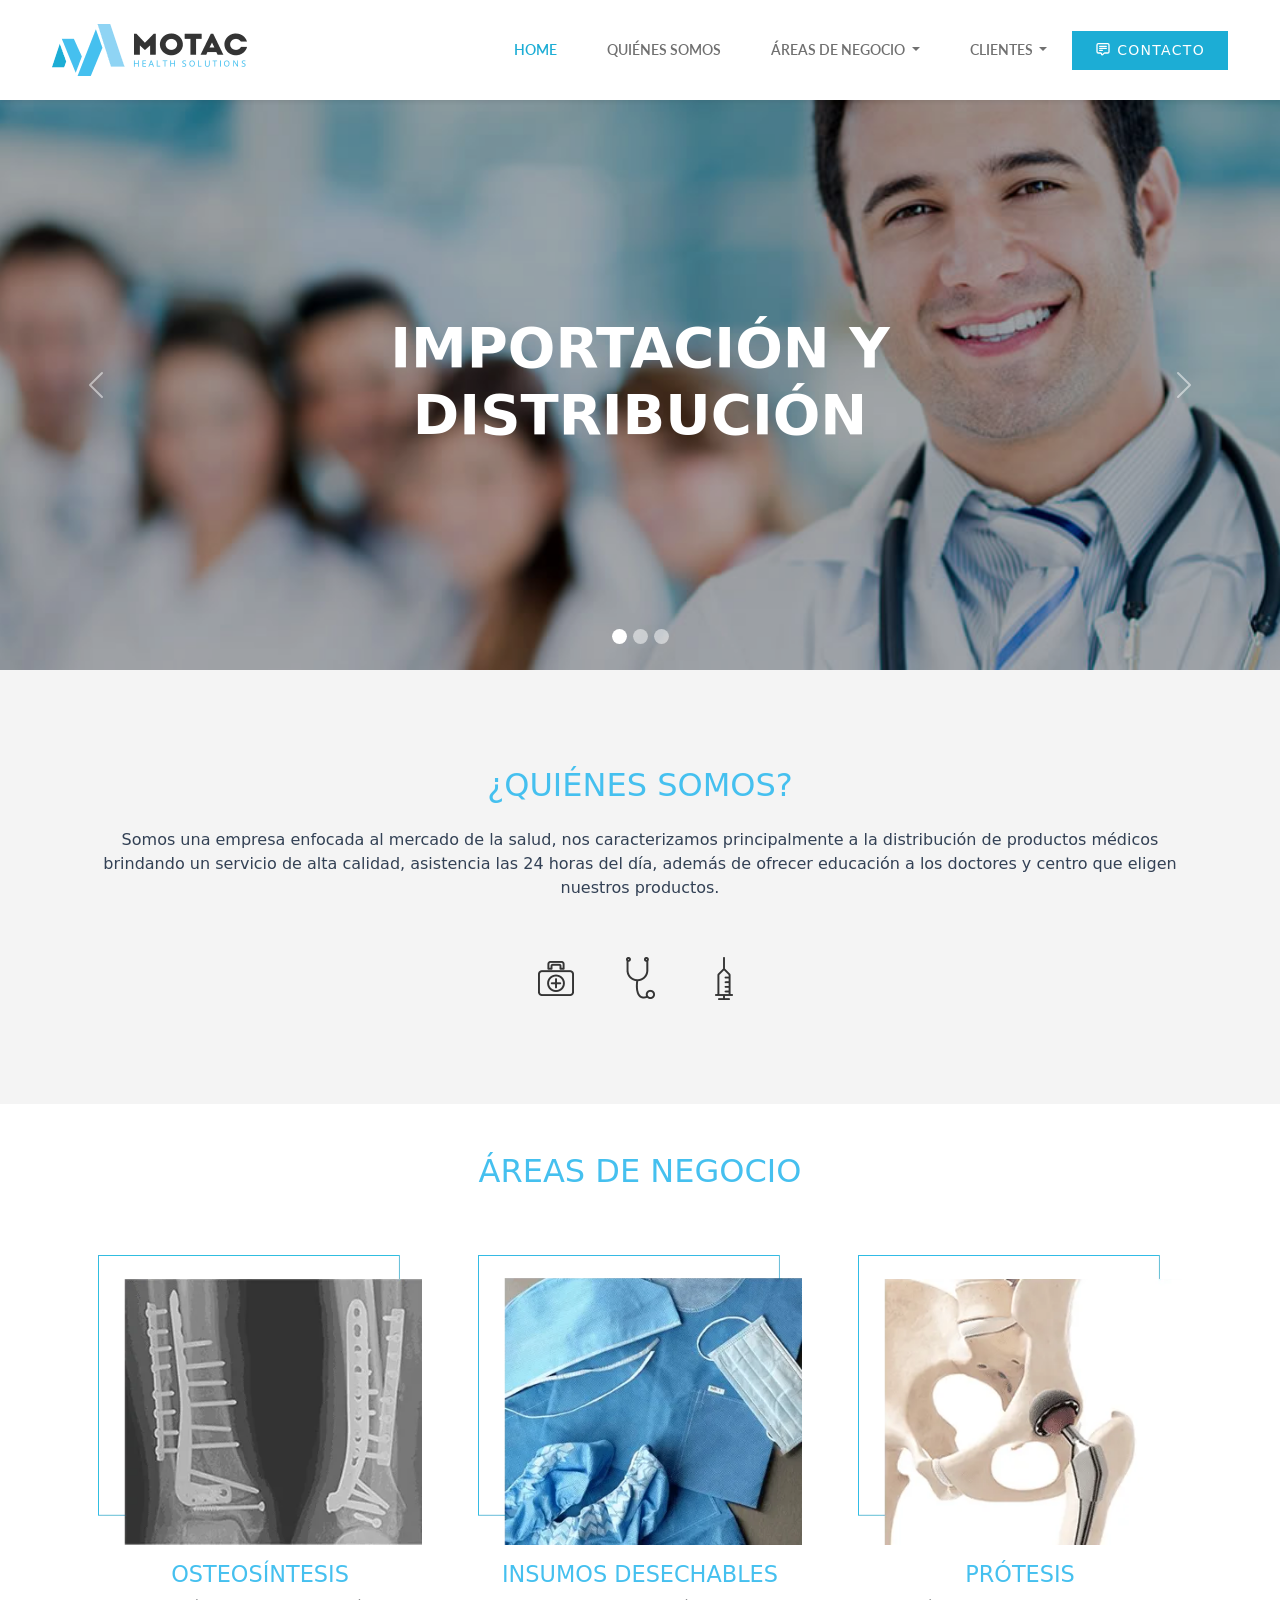
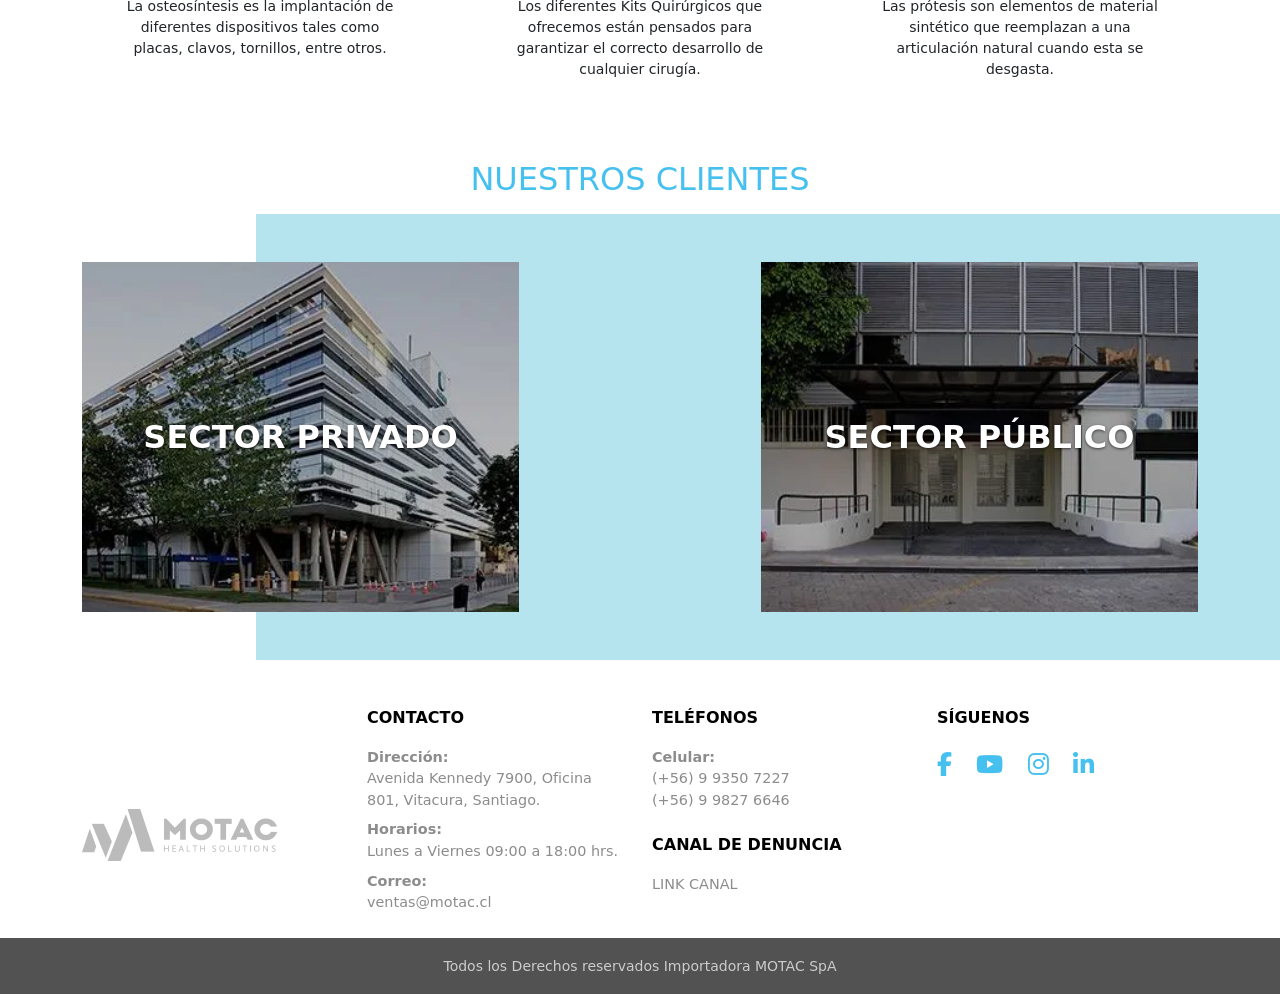
==== commit 78a127bf: "Ajustes de banners responsivos, overlays y optimizacion SEO completa con sitemap" ====
--- a/index.html
+++ b/index.html
@@ -8,8 +8,9 @@
     <meta name="viewport" content="width=device-width, initial-scale=1">
     <meta name="robots" content="index, follow, max-image-preview:large, max-snippet:-1, max-video-preview:-1">
 
-    <title>Importación y distribución de productos médicos | MOTAC</title>
-    <meta name="description" content="Somos una empresa enfocada al mercado de la salud, importamos y distribuimos productos médicos. Brindando un servicio de alta calidad.">
+    <title>MOTAC | Importación y Distribución de Productos Médicos</title>
+    <meta name="description" content="Somos MOTAC, una empresa enfocada al mercado de la salud en Chile. Importamos y distribuimos productos médicos y técnicas quirúrgicas de alta calidad.">
+    <link rel="canonical" href="https://motac.cl/">
 
     <link rel="icon" type="image/png" href="img/favicon.png">
     <link rel="apple-touch-icon" href="img/favicon.png">
@@ -141,22 +142,22 @@
       
         <div class="carousel-inner">
   
-          <div class="carousel-item active">
-            <img src="img/banner-1.webp" class="d-block w-100" alt="Descripción del primer slide">
+          <div class="carousel-item active" style="--overlay-opacity: rgba(0, 0, 0, 0.17);">
+            <img src="img/banner-1.jpg" class="d-block w-100" alt="Descripción del primer slide">
             <div class="carousel-caption">
               <h5>Importación y Distribución</h5>
             </div>
           </div>
           
-          <div class="carousel-item">
-            <img src="img/banner-2.webp" class="d-block w-100" alt="Descripción del segundo slide">
+          <div class="carousel-item" style="--overlay-opacity: rgba(0, 0, 0, 0.32);">
+            <img src="img/banner-2.jpg" class="d-block w-100" alt="Descripción del segundo slide">
             <div class="carousel-caption">
               <h5>Investigación, Desarrollo, y Formación</h5>
             </div>
           </div>
           
-          <div class="carousel-item">
-            <img src="img/banner-3.webp" class="d-block w-100" alt="Descripción del tercer slide">
+          <div class="carousel-item" style="--overlay-opacity: rgba(0, 0, 0, 0.32);">
+            <img src="img/banner-3.jpg" class="d-block w-100" alt="Descripción del tercer slide">
             <div class="carousel-caption">
               <h5>Servicio de calidad y asistencia las 24 horas</h5>
             </div>
--- a/css/main.css
+++ b/css/main.css
@@ -11,14 +11,21 @@
     --fuente-principal: 'Lato', sans-serif;
 }
 
-/* 2. Navbar */
+/* 2. Header & Navbar Sticky */
+header {
+  position: sticky; /* Definir el contenedor padre como sticky resuelve el bug en todos los navegadores */
+  top: 0;
+  z-index: 1050;
+  background-color: #ffffff;
+}
+
 #main-navbar {
   background-color: #ffffff !important;
   position: relative;
-    height: 100px;
-    text-transform: uppercase;
-    transform: translateZ(0);
-    z-index: 1050;
+  height: 100px;
+  text-transform: uppercase;
+  transform: translateZ(0);
+  z-index: 1050;
 }
 
 /* 3. Alineación correcta (igual a Elementor) */
@@ -271,11 +278,8 @@
  */
 
  #hero-carousel .carousel-item {
-  /* Eliminamos el 80vh que dependía del monitor del cliente.
-   * Fijamos una altura exacta (en píxeles) para estandarizarlo en todas las pantallas.
-   * Ajusta este '550px' un poco hacia arriba o abajo si quieres igualar la altura de WordPress al milímetro.
-   */
-  height: 550px; 
+  /* Altura exacta de 570px correspondiente al Elementor original */
+  height: 570px; 
   overflow: hidden; /* Evita que la imagen sobresalga del contenedor */
 }
   
@@ -283,10 +287,10 @@
   width: 100%;
   height: 100%;
   object-fit: cover; 
-  /* 'center top' ayuda a priorizar la parte superior de la foto al recortar, 
-   * ideal para que la cabeza del doctor no quede fuera de cuadro.
+  /* 'center center' centra la imagen verticalmente para evitar cortar la cabeza del doctor,
+   * replicando fielmente el comportamiento de background-position: 50% 50% del original.
    */
-  object-position: center top; 
+  object-position: center center; 
 }
   
   #hero-carousel .carousel-item::before {
@@ -297,11 +301,10 @@
     width: 100%;
     height: 100%;
     
-    /* * Este es el overlay. 
-     * '0.15' es 15% opaco (muy poco).
-     * Sube este valor (ej. 0.2) o bájalo (ej. 0.1) si lo necesitas.
+    /* El overlay hereda el valor exacto de opacidad definido en el HTML para cada slide
+     * (0.17 para el doctor y 0.32 para las maquinas y quirofano)
      */
-    background-color: rgba(0, 0, 0, 0.15); 
+    background-color: var(--overlay-opacity, rgba(0, 0, 0, 0.15)); 
     
     /* Pone el overlay encima de la imagen (z-index: 1) */
     z-index: 1;
@@ -417,6 +420,8 @@
     /* * Color de párrafo (Definido en tu CSS original como --color-texto-menu)
      */
     color: var(--color-texto-menu, #334155);
+    font-size: 1rem;
+    font-weight: 400;
   }
 
   #about-content .lead {
@@ -567,7 +572,7 @@
   }
   
   .footer-bg h5 {
-    color: #8c8c8c;
+    color: #343434; /* Cambiado a negro corporativo exacto de Motac para que todas las páginas se vean idénticas */
     font-weight: 700;
     text-transform: uppercase;
     font-size: 1rem; /* 16px */
@@ -597,6 +602,12 @@
   .footer-social-icons a {
     font-size: 1.5rem; /* 24px */
     margin-right: 1.2rem; /* Espacio entre iconos */
+    color: #45c0ef; /* Celeste original exacto */
+  }
+  
+  /* Centrar el logo del footer verticalmente para lograr el alineamiento medio exacto del original */
+  .footer-bg .row > div:first-child {
+    align-self: center;
   }
   
   /* * ESTILOS PARA LA BARRA DE COPYRIGHT
@@ -625,8 +636,9 @@
 .page-hero-banner {
   background-image: url('../img/BNA-QS.jpg'); 
   background-size: cover;
-  background-position: center;
-  height: 350px;          /* controla el área visible */
+  background-position: center center;
+  background-repeat: no-repeat;
+  min-height: 320px;      /* Altura exacta correspondiente al Elementor original */
   position: relative;     
   overflow: hidden;       /* evita que el overlay se extienda más abajo */
 }
@@ -635,8 +647,25 @@
   content: "";
   position: absolute;
   inset: 0;
-  background-color: rgba(0, 0, 0, 0.15);
+  background-color: rgba(0, 0, 0, 0.2); /* Opacidad de overlay exacta de Elementor (0.2) */
   z-index: 1;
+}
+
+/* Media queries responsivas exactas de Elementor para todos los banners de subpáginas */
+@media (max-width: 1024px) {
+  .page-hero-banner,
+  .page-hero-banner-clientes {
+    min-height: 225px !important;
+    height: auto !important;
+  }
+}
+
+@media (max-width: 767px) {
+  .page-hero-banner,
+  .page-hero-banner-clientes {
+    min-height: 120px !important;
+    height: auto !important;
+  }
 }
 
   
@@ -684,8 +713,16 @@
   .text-box {
     background-color: #fff;
     color: var(--color-texto-menu, #334155);
-    border-radius: 0.25rem;
-    min-height: 220px; 
+    border-radius: 0px !important; /* Esquinas vivas y perfectamente rectas de 90 grados, idéntico al original */
+    height: 230px;     /* Altura fija idéntica para ambas cajas que garantiza una simetría vertical absoluta */
+    max-width: 550px;  /* Ancho idéntico para que el texto fluya igual y la separación central sea delgada y exacta */
+    margin: 0 auto;    /* Mantiene centrado el cuadro en su columna col-md-6 */
+    
+    /* Centrado vertical y horizontal absoluto del texto dentro de la caja */
+    display: flex;
+    align-items: center;
+    justify-content: center;
+    text-align: center;
   }
 
   /*
@@ -694,25 +731,12 @@
 
 /* 1. Imagen del Banner */
 .hero-insumos {
-    /* * NOTA: El banner original (5f44868) tenía un overlay.
-     * Si esta página TAMBIÉN debe tenerlo, descomenta las 
-     * líneas de 'position' y '::before' de abajo.
-     */
-    
-    /* * REEMPLAZA ESTO con la imagen de fondo para esta página */
     background-image: url('../img/banner-productos-insumos.jpg');
     min-height: 450px;
-    position: relative; /* Descomentar para overlay */
-  }
-  
-  /* .hero-insumos::before {
-    content: '';
-    position: absolute;
-    top: 0; left: 0;
-    width: 100%; height: 100%;
-    background-color: rgba(0, 0, 0, 0.4); 
-  }
-  */
+    background-position: center center;
+    background-repeat: no-repeat;
+    background-size: cover;
+  }
 
   /*
  * ESTILOS PARA PÁGINA "osteosintesis"
@@ -720,25 +744,12 @@
 
 /* 1. Imagen del Banner */
 .hero-osteosintesis {
-  /* * NOTA: El banner original (5f44868) tenía un overlay.
-   * Si esta página TAMBIÉN debe tenerlo, descomenta las 
-   * líneas de 'position' y '::before' de abajo.
-   */
-  
-  /* * REEMPLAZA ESTO con la imagen de fondo para esta página */
   background-image: url('../img/osteosintesis.jpg');
   min-height: 450px;
-  position: relative; /* Descomentar para overlay */
-}
-
-/* .hero-osteosintesis::before {
-  content: '';
-  position: absolute;
-  top: 0; left: 0;
-  width: 100%; height: 100%;
-  background-color: rgba(0, 0, 0, 0.4); 
-}
-*/
+  background-position: center center;
+  background-repeat: no-repeat;
+  background-size: cover;
+}
 
 /*
  * ESTILOS PARA PÁGINA "PROTESIS"
@@ -746,25 +757,12 @@
 
 /* 1. Imagen del Banner */
 .hero-protesis {
-  /* * NOTA: El banner original (5f44868) tenía un overlay.
-   * Si esta página TAMBIÉN debe tenerlo, descomenta las 
-   * líneas de 'position' y '::before' de abajo.
-   */
-  
-  /* * REEMPLAZA ESTO con la imagen de fondo para esta página */
   background-image: url('../img/banner-productos-prote.jpg');
   min-height: 450px;
-  position: relative; /* Descomentar para overlay */
-}
-
-/* .hero-protesis::before {
-  content: '';
-  position: absolute;
-  top: 0; left: 0;
-  width: 100%; height: 100%;
-  background-color: rgba(0, 0, 0, 0.4); 
-}
-*/
+  background-position: center center;
+  background-repeat: no-repeat;
+  background-size: cover;
+}
   
   
   /* 2. Estilos para la nueva sección "Encuéntralos en" */
@@ -791,10 +789,7 @@
 
 /* 1. Imagen del Banner */
 .hero-privado {
-  /* * NOTA: Reemplaza esto con la imagen de fondo correcta para este banner */
   background-image: url('../img/banner-privado.jpg');
-  
-  /* El código de Elementor que pegaste SÍ incluye un overlay */
   position: relative;
 }
 
@@ -802,20 +797,18 @@
 .hero-privado::before {
   content: '';
   position: absolute;
-  top: 0; left: 0;
-  width: 100%; height: 100%;
-  background-color: rgba(0, 0, 0, 0.4); /* Overlay oscuro (ajusta si es necesario) */
+  inset: 0;
+  background-color: rgba(0, 0, 0, 0.2); /* Opacidad de overlay exacta de Elementor (0.2) */
+  z-index: 1;
 }
 
 .page-hero-banner-clientes {
   background-size: cover;
-  background-position: center;
-
-  /* * AUMENTA ESTE VALOR
-   * Si dice 350px, prueba con 400px o 450px.
-   * Ajústalo hasta que se vea idéntico al original.
-   */
+  background-position: center center;
+  background-repeat: no-repeat;
   min-height: 450px; 
+  position: relative;
+  overflow: hidden;
 }
 
 /*
@@ -824,18 +817,7 @@
 
 /* 1. Imagen del Banner */
 .hero-contacto {
-  /* * NOTA: Reemplaza esto con la imagen de fondo correcta para este banner */
   background-image: url('../img/contacto.webp');
-  position: relative;
-}
-
-/* 2. Overlay del Banner */
-.hero-contacto::before {
-  content: '';
-  position: absolute;
-  top: 0; left: 0;
-  width: 100%; height: 100%;
-  background-color: rgba(0, 0, 0, 0.4); /* Overlay oscuro (ajusta si es necesario) */
 }
 
 
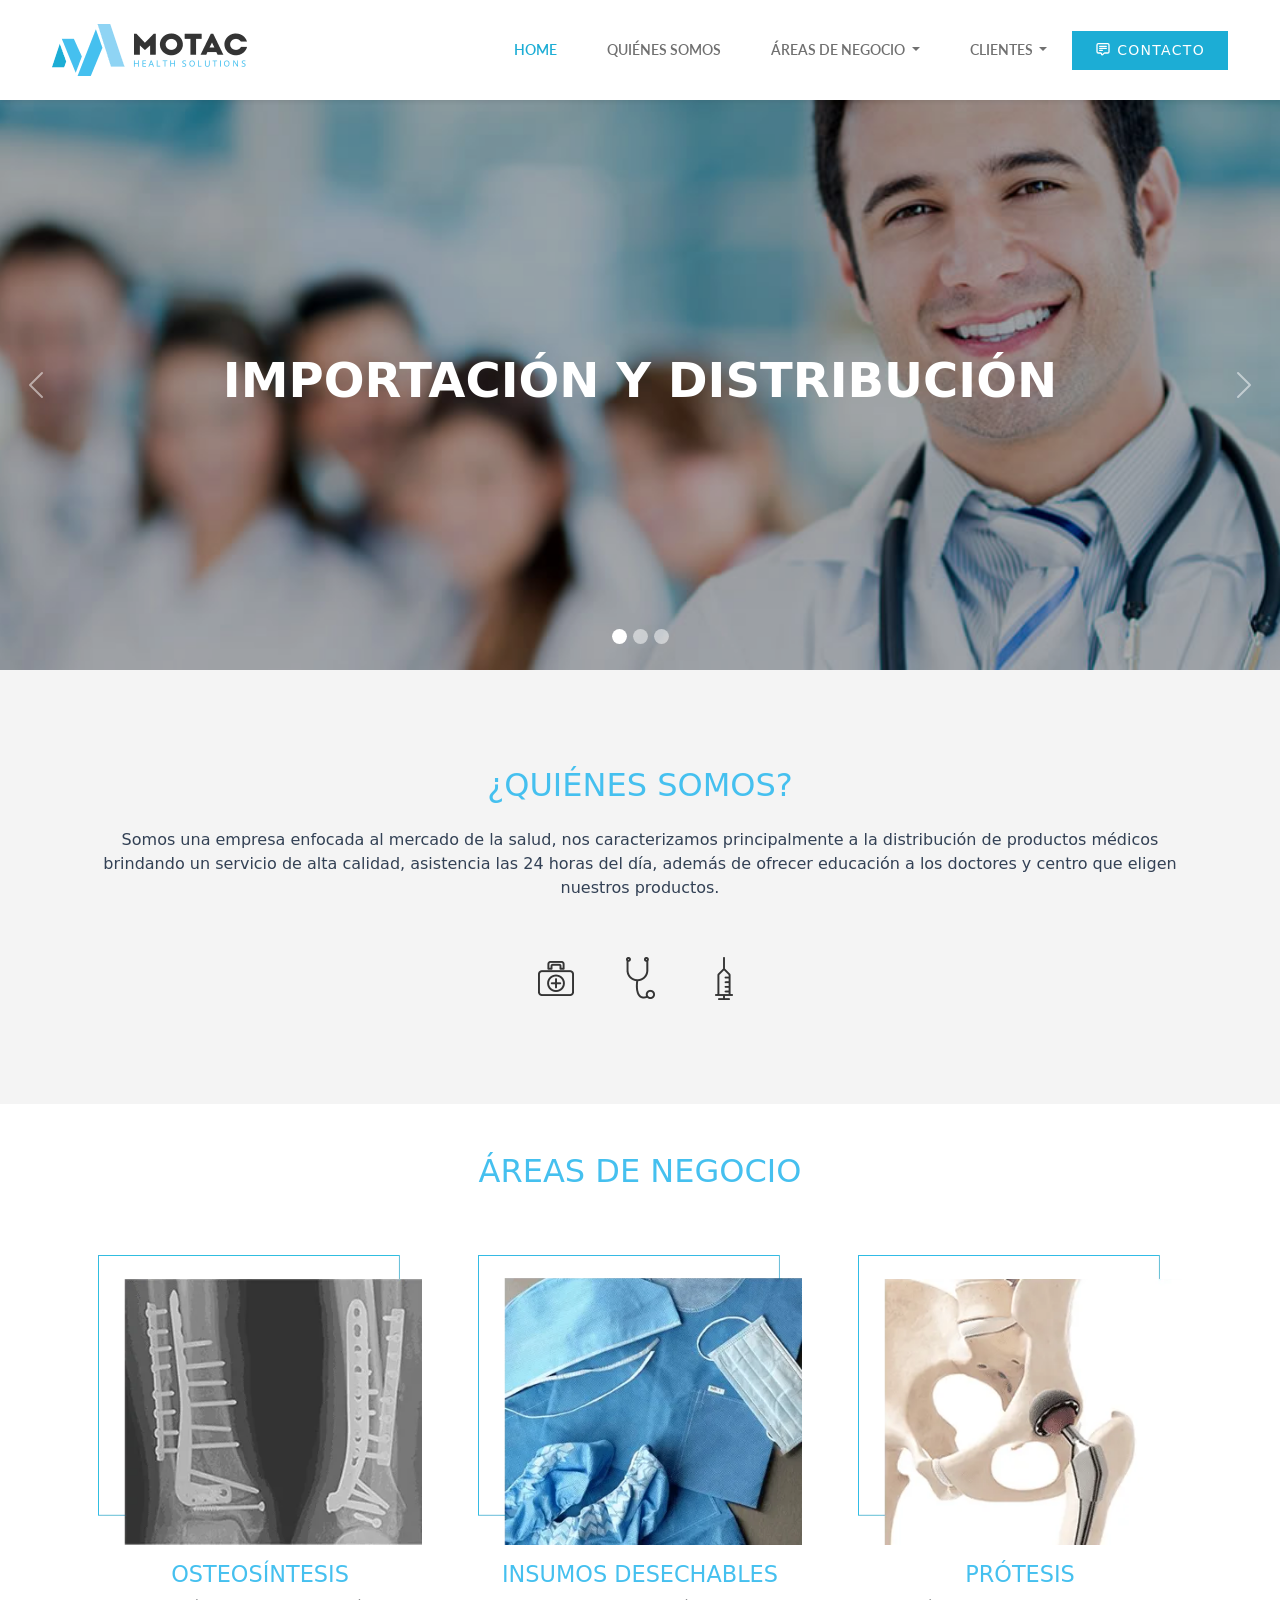
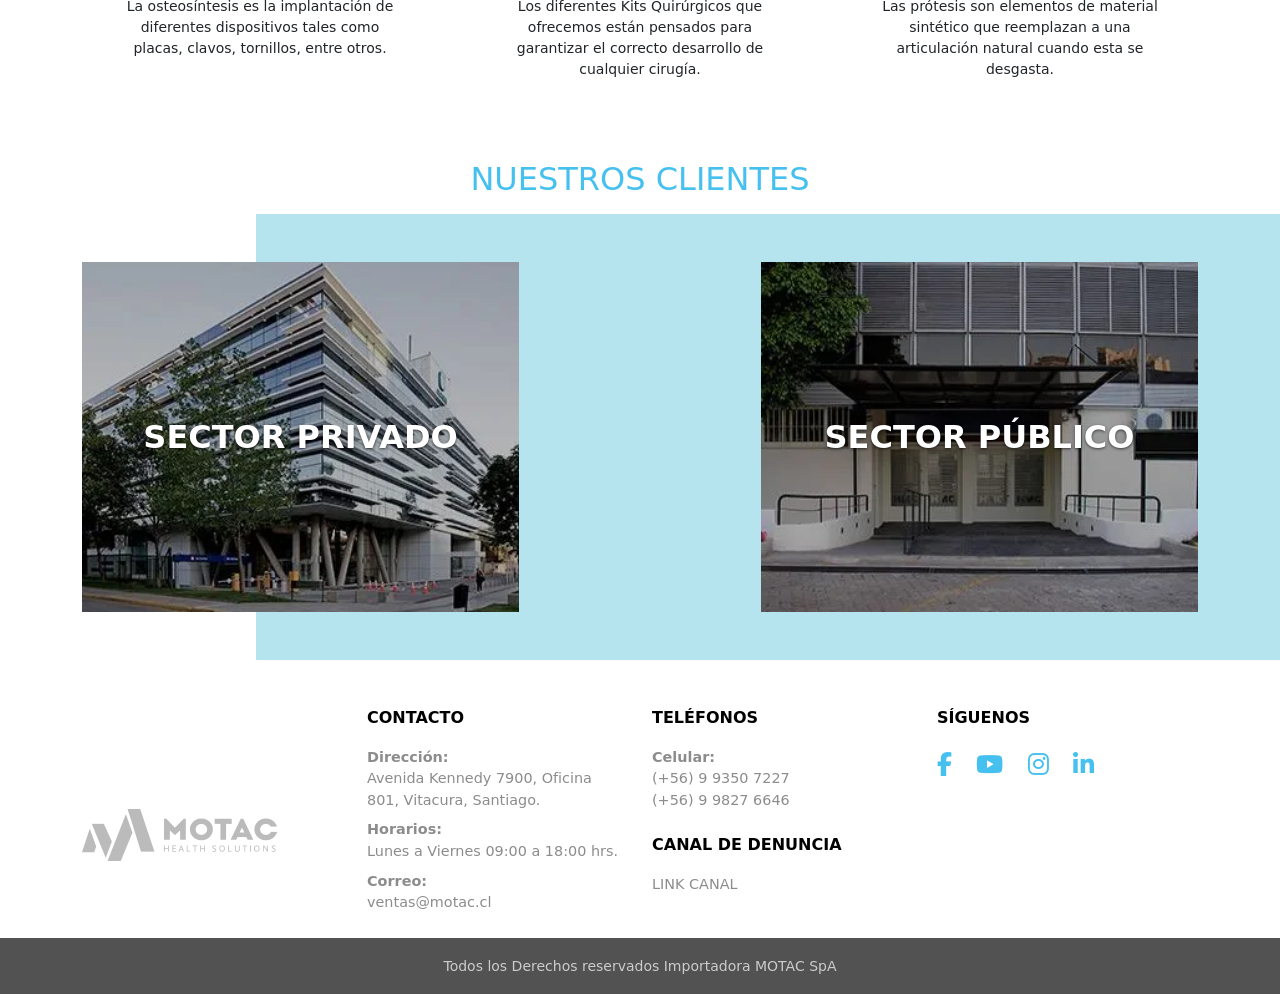
==== commit f1a30b38: "ajustes" ====
--- a/index.html
+++ b/index.html
@@ -87,7 +87,7 @@
               <h5 class="offcanvas-title" id="mobileMenuLabel">
                 <img src="img/logo-menu-movil.webp" alt="Motac Logo" style="width: 195px; height: auto;">
               </h5>
-              <button type="button" class="btn-close" data-bs-dismiss="offcanvas" aria-label="Close"></button>
+              <button type="button" class="btn-close-custom" data-bs-dismiss="offcanvas" aria-label="Close">X</button>
             </div>
             
             <div class="offcanvas-body">
--- a/css/main.css
+++ b/css/main.css
@@ -5,15 +5,16 @@
 
 /* 1. Variables */
 :root {
-    --color-primario: #1cadd5;
-    --color-texto-menu: #334155;
-    --color-titulos: #1e293b;
-    --fuente-principal: 'Lato', sans-serif;
+  --color-primario: #1cadd5;
+  --color-texto-menu: #334155;
+  --color-titulos: #1e293b;
+  --fuente-principal: 'Lato', sans-serif;
 }
 
 /* 2. Header & Navbar Sticky */
 header {
-  position: sticky; /* Definir el contenedor padre como sticky resuelve el bug en todos los navegadores */
+  position: sticky;
+  /* Definir el contenedor padre como sticky resuelve el bug en todos los navegadores */
   top: 0;
   z-index: 1050;
   background-color: #ffffff;
@@ -30,48 +31,49 @@
 
 /* 3. Alineación correcta (igual a Elementor) */
 #main-navbar .navbar-nav .nav-item {
-    display: flex;
-    align-items: center;
-    height: 100px;
+  display: flex;
+  align-items: center;
+  height: 100px;
 }
 
 /* 4. Links iguales al original */
 #main-navbar .navbar-nav .nav-link {
-    font-family: var(--fuente-principal);
-    font-size: 14px;
-    font-weight: 600;
-    text-transform: uppercase;
-    color: #707070;
-
-    border-style: dotted;
-    border-width: 0;
-    border-color: rgba(255, 255, 255, .21);
-
-    padding: 0 25px;
-
-    display: block; /* FUNDAMENTAL */
-    line-height: 26.4px;
-
-    text-rendering: optimizeLegibility;
-    -webkit-font-smoothing: antialiased;
-    position: relative;
+  font-family: var(--fuente-principal);
+  font-size: 14px;
+  font-weight: 600;
+  text-transform: uppercase;
+  color: #707070;
+
+  border-style: dotted;
+  border-width: 0;
+  border-color: rgba(255, 255, 255, .21);
+
+  padding: 0 25px;
+
+  display: block;
+  /* FUNDAMENTAL */
+  line-height: 26.4px;
+
+  text-rendering: optimizeLegibility;
+  -webkit-font-smoothing: antialiased;
+  position: relative;
 }
 
 /* Hover + activo */
 #main-navbar .navbar-nav .nav-link:hover,
 #main-navbar .navbar-nav .nav-link.active {
-    color: var(--color-primario);
+  color: var(--color-primario);
 }
 
 /* Botón */
 .btn-primary {
-    --bs-btn-bg: var(--color-primario);
-    --bs-btn-border-color: var(--color-primario);
-    --bs-btn-hover-bg: #035cb4;
-    --bs-btn-hover-border-color: #035cb4;
-    font-weight: 700;
-    border-radius: 4px;
-    padding: 10px 20px;
+  --bs-btn-bg: var(--color-primario);
+  --bs-btn-border-color: var(--color-primario);
+  --bs-btn-hover-bg: #035cb4;
+  --bs-btn-hover-border-color: #035cb4;
+  font-weight: 700;
+  border-radius: 4px;
+  padding: 10px 20px;
 }
 
 /*
@@ -80,130 +82,198 @@
 /* ============================================
    🔵 1. Links principales del menú móvil
    ============================================ */
-   .mobile-nav-links .nav-item {
-    border-bottom: 1px solid #eee;
-  }
-  
-  .mobile-nav-links .nav-link {
-    font-family: var(--fuente-principal);
-    font-weight: 700;
-    font-size: 1.2rem;
-    color: #fff;
-    padding: 1rem 1rem !important;
-    width: 100%;
-    display: block;
-  }
-  
-  /* Estado seguro para evitar texto invisible */
-  .mobile-nav-links .nav-link:active,
-  .mobile-nav-links .nav-link:focus {
-    color: #fff !important;
-    background-color: rgba(255,255,255,0.12) !important;
-  }
-  
-  /* ============================================
+.mobile-nav-links .nav-item {
+  border-bottom: 1px solid rgba(255, 255, 255, 0.15);
+}
+
+.mobile-nav-links .nav-link {
+  font-family: var(--fuente-principal);
+  font-weight: 600;
+  font-size: 15px !important;
+  color: #fff !important;
+  text-transform: uppercase;
+  letter-spacing: 0.5px;
+  padding: 15px 20px !important;
+  width: 100%;
+  display: flex;
+  justify-content: space-between;
+  align-items: center;
+}
+
+/* Estado seguro para evitar texto invisible */
+.mobile-nav-links .nav-link:active,
+.mobile-nav-links .nav-link:focus {
+  color: #fff !important;
+  background-color: rgba(255, 255, 255, 0.12) !important;
+}
+
+/* ============================================
      🔵 2. Link que abre los dropdowns
      ============================================ */
-  .mobile-dropdown-toggle {
-    display: flex;
-    justify-content: space-between;
-    align-items: center;
-  }
-  
-  /* Flecha */
-  .mobile-dropdown-toggle::after {
-    content: '';
-    display: inline-block;
-    margin-left: 4px;
-    margin-bottom: 2px;
-    width: 0.6em;
-    height: 0.6em;
-    border-right: 2px solid var(--color-texto-menu);
-    border-bottom: 2px solid var(--color-texto-menu);
-    transform: rotate(45deg);
-    transition: transform 0.2s ease-in-out;
-  }
-  
-  /* Flecha girada */
-  .mobile-dropdown-toggle[aria-expanded="true"]::after {
-    transform: rotate(-135deg);
-    margin-top: 4px;
-  }
-  
-  /* ============================================
+.mobile-dropdown-toggle {
+  display: flex !important;
+  justify-content: space-between !important;
+  align-items: center !important;
+  width: 100% !important;
+}
+
+/* Flecha circular personalizada (Estilo original Elementskit) */
+.mobile-dropdown-toggle::after {
+  content: '\f078' !important;
+  /* FontAwesome chevron-down */
+  font-family: 'Font Awesome 6 Free' !important;
+  font-weight: 900 !important;
+  font-size: 11px !important;
+  color: #202020 !important;
+  display: flex !important;
+  align-items: center !important;
+  justify-content: center !important;
+  width: 42px !important;
+  height: 34px !important;
+  border: 0.8px solid #202020 !important;
+  border-radius: 30px !important;
+  transition: transform 0.3s ease !important;
+  margin-left: auto !important;
+  margin-right: 15px !important;
+  background-color: transparent !important;
+}
+
+/* Flecha girada */
+.mobile-dropdown-toggle[aria-expanded="true"]::after {
+  transform: rotate(180deg) !important;
+  margin-top: 0 !important;
+}
+
+/* ============================================
      🔵 3. Submenú
      ============================================ */
-  .mobile-submenu {
-    background-color: #f8f9fa;
-    padding: .5rem 0;
-    width: 100%;
-  }
-  
-  .mobile-submenu .nav-link {
-    color: #606060;
-    font-weight: 600;
-    font-size: 16px;
-    padding: .5rem 0.5rem !important;
-    width: 100%;
-  }
-  
-  /* ============================================
+.mobile-submenu {
+  background-color: #ffffff !important;
+  padding: 0 !important;
+  width: 100%;
+}
+
+.mobile-submenu .nav-link {
+  color: #606060 !important;
+  font-weight: 600;
+  font-size: 13px !important;
+  padding: 15px 25px !important;
+  width: 100%;
+  text-transform: none !important;
+  letter-spacing: 0px !important;
+  border-bottom: 1px solid #f1f5f9;
+}
+
+/* ============================================
      🔵 4. Offcanvas (color + z-index)
      ============================================ */
-  .offcanvas {
-    background-color: #1cadd5;
-    z-index: 2000;
-  }
-  
-  .offcanvas-backdrop {
-    z-index: 1990;
-  }
-  
-  /* ============================================
-     🔵 5. Ancho + estilo del panel (NO full width)
+.offcanvas {
+  background-color: #1cadd5;
+  z-index: 2000;
+}
+
+/* Deslizamiento de apertura/cierre rápido y fluido (0.25s) */
+.offcanvas.offcanvas-start {
+  transition: transform 0.5s ease-in-out !important;
+  transition-delay: 0s !important;
+  /* Al cerrar: se retira de inmediato sin retraso */
+}
+
+/* Durante la animación de apertura (.showing), el menú espera 1.0s exagerado para pruebas */
+.offcanvas.offcanvas-start.showing {
+  transition-delay: 0.25s !important;
+}
+
+/* Asegurar que al cerrar (.hiding) se retire inmediatamente */
+.offcanvas.offcanvas-start.hiding {
+  transition-delay: 0s !important;
+}
+
+.offcanvas-backdrop {
+  z-index: 1990;
+  background-color: rgba(0, 0, 0, 0.5) !important;
+  width: 100vw !important;
+  height: 100vh !important;
+  opacity: 1 !important;
+  /* Mantener opacidad constante para ver el movimiento de la película */
+}
+
+/* Estado al cerrar: la película oscura espera 0.25s (a que el menú se retire por completo) antes de deslizarse */
+.offcanvas-backdrop.fade {
+  transform: translateX(-100%) !important;
+  transition: transform 0.25s ease-in-out !important;
+  transition-delay: 0.25s !important;
+}
+
+/* Estado al abrir: la película oscura se desliza de inmediato de izquierda a derecha (toma 0.25s) */
+.offcanvas-backdrop.show {
+  transform: translateX(0) !important;
+  transition: transform 0.25s ease-out !important;
+  transition-delay: 0s !important;
+}
+
+/* ============================================
+     🔵 5. Ancho + estilo del panel (Ajustado para no desbordar logo)
      ============================================ */
-  .offcanvas-start {
-    width: 50% !important;      /* tu valor actual */
-    max-width: 100% !important; /* seguridad */
-    left: 0;
-  }
-  
-  /* ============================================
+.offcanvas-start {
+  width: 320px !important;
+  max-width: 85% !important;
+  left: 0;
+}
+
+/* Botón de cerrar personalizado (letra X blanca sin borde) */
+.btn-close-custom {
+  background: transparent !important;
+  border: none !important;
+  color: #ffffff !important;
+  font-family: var(--fuente-principal) !important;
+  font-size: 25px !important;
+  font-weight: 300 !important;
+  padding: 8px !important;
+  margin: 12px 12px 12px auto !important;
+  cursor: pointer;
+  line-height: 1 !important;
+  display: flex;
+  align-items: center;
+  justify-content: center;
+}
+
+/* ============================================
      🔵 6. Limpiar padding interno que causaba "cuadrado"
      ============================================ */
-  .offcanvas,
-  .offcanvas-body,
-  .offcanvas-header {
-    padding-left: 0 !important;
-    padding-right: 0 !important;
-  }
-  
-  .offcanvas-header {
-    padding-top: 1rem !important;
-    padding-bottom: 1rem !important;
-    padding-left: 1rem !important;
-    padding-right: 1rem !important;
-  }
-  
-  /* ============================================
+.offcanvas,
+.offcanvas-body,
+.offcanvas-header {
+  padding-left: 0 !important;
+  padding-right: 0 !important;
+}
+
+.offcanvas-header {
+  padding-top: 1rem !important;
+  padding-bottom: 1rem !important;
+  padding-left: 1rem !important;
+  padding-right: 1rem !important;
+}
+
+/* ============================================
      🔵 7. UL full width sin márgenes
      ============================================ */
-  .mobile-nav-links {
-    padding: 0 !important;
-    margin: 0 !important;
-    width: 100%;
-  }
-  
-  /* ============================================
+.mobile-nav-links {
+  padding: 0 !important;
+  margin: 0 !important;
+  width: 100%;
+}
+
+/* ============================================
      🔵 8. Garantizar que los collapse ocupen todo el ancho
      ============================================ */
-  .collapse {
-    width: 100%;
-  }
-  
-
-
-  /* Evita que el enlace móvil cambie de color al presionar */
+.collapse {
+  width: 100%;
+}
+
+
+
+/* Evita que el enlace móvil cambie de color al presionar */
 /* .offcanvas-body .nav-link,
 .offcanvas-body .nav-link:active,
 .offcanvas-body .nav-link:focus,
@@ -214,116 +284,118 @@
 
 
 .lato-thin {
-    font-family: "Lato", sans-serif;
-    font-weight: 100;
-    font-style: normal;
-  }
-  
-  .lato-light {
-    font-family: "Lato", sans-serif;
-    font-weight: 300;
-    font-style: normal;
-  }
-  
-  .lato-regular {
-    font-family: "Lato", sans-serif;
-    font-weight: 400;
-    font-style: normal;
-  }
-  
-  .lato-bold {
-    font-family: "Lato", sans-serif;
-    font-weight: 700;
-    font-style: normal;
-  }
-  
-  .lato-black {
-    font-family: "Lato", sans-serif;
-    font-weight: 900;
-    font-style: normal;
-  }
-  
-  .lato-thin-italic {
-    font-family: "Lato", sans-serif;
-    font-weight: 100;
-    font-style: italic;
-  }
-  
-  .lato-light-italic {
-    font-family: "Lato", sans-serif;
-    font-weight: 300;
-    font-style: italic;
-  }
-  
-  .lato-regular-italic {
-    font-family: "Lato", sans-serif;
-    font-weight: 400;
-    font-style: italic;
-  }
-  
-  .lato-bold-italic {
-    font-family: "Lato", sans-serif;
-    font-weight: 700;
-    font-style: italic;
-  }
-  
-  .lato-black-italic {
-    font-family: "Lato", sans-serif;
-    font-weight: 900;
-    font-style: italic;
-  }
-
-  /*
+  font-family: "Lato", sans-serif;
+  font-weight: 100;
+  font-style: normal;
+}
+
+.lato-light {
+  font-family: "Lato", sans-serif;
+  font-weight: 300;
+  font-style: normal;
+}
+
+.lato-regular {
+  font-family: "Lato", sans-serif;
+  font-weight: 400;
+  font-style: normal;
+}
+
+.lato-bold {
+  font-family: "Lato", sans-serif;
+  font-weight: 700;
+  font-style: normal;
+}
+
+.lato-black {
+  font-family: "Lato", sans-serif;
+  font-weight: 900;
+  font-style: normal;
+}
+
+.lato-thin-italic {
+  font-family: "Lato", sans-serif;
+  font-weight: 100;
+  font-style: italic;
+}
+
+.lato-light-italic {
+  font-family: "Lato", sans-serif;
+  font-weight: 300;
+  font-style: italic;
+}
+
+.lato-regular-italic {
+  font-family: "Lato", sans-serif;
+  font-weight: 400;
+  font-style: italic;
+}
+
+.lato-bold-italic {
+  font-family: "Lato", sans-serif;
+  font-weight: 700;
+  font-style: italic;
+}
+
+.lato-black-italic {
+  font-family: "Lato", sans-serif;
+  font-weight: 900;
+  font-style: italic;
+}
+
+/*
  * ESTILOS PARA EL HERO CAROUSEL (Versión Corregida)
  */
 
- #hero-carousel .carousel-item {
+#hero-carousel .carousel-item {
   /* Altura exacta de 570px correspondiente al Elementor original */
-  height: 570px; 
-  overflow: hidden; /* Evita que la imagen sobresalga del contenedor */
-}
-  
+  height: 570px;
+  overflow: hidden;
+  /* Evita que la imagen sobresalga del contenedor */
+}
+
 #hero-carousel .carousel-item img {
   width: 100%;
   height: 100%;
-  object-fit: cover; 
+  object-fit: cover;
   /* 'center center' centra la imagen verticalmente para evitar cortar la cabeza del doctor,
    * replicando fielmente el comportamiento de background-position: 50% 50% del original.
    */
-  object-position: center center; 
-}
-  
-  #hero-carousel .carousel-item::before {
-    content: '';
-    position: absolute;
-    top: 0;
-    left: 0;
-    width: 100%;
-    height: 100%;
-    
-    /* El overlay hereda el valor exacto de opacidad definido en el HTML para cada slide
+  object-position: center center;
+}
+
+#hero-carousel .carousel-item::before {
+  content: '';
+  position: absolute;
+  top: 0;
+  left: 0;
+  width: 100%;
+  height: 100%;
+
+  /* El overlay hereda el valor exacto de opacidad definido en el HTML para cada slide
      * (0.17 para el doctor y 0.32 para las maquinas y quirofano)
      */
-    background-color: var(--overlay-opacity, rgba(0, 0, 0, 0.15)); 
-    
-    /* Pone el overlay encima de la imagen (z-index: 1) */
-    z-index: 1;
-  }
- 
-
- #hero-carousel .carousel-caption {
+  background-color: var(--overlay-opacity, rgba(0, 0, 0, 0.15));
+
+  /* Pone el overlay encima de la imagen (z-index: 1) */
+  z-index: 1;
+}
+
+
+#hero-carousel .carousel-caption {
   /* 1. Centrado (Vertical y Horizontal) */
   position: absolute;
   top: 50%;
   left: 50%;
   transform: translate(-50%, -50%);
-  
+
   /* 2. Resetea la posición inferior de Bootstrap */
-  bottom: auto; 
-  
+  bottom: auto;
+
   /* 3. Quita el fondo opaco */
   background-color: transparent;
-  padding: 0; /* Resetea el padding de la caja */
+  padding: 0;
+  /* Resetea el padding de la caja */
   z-index: 2;
   width: 70%;
   /* 6. Centra el <h5> dentro de esta nueva caja */
@@ -334,299 +406,364 @@
  */
 #hero-carousel .carousel-caption h5 {
   color: #fff;
-  font-size: 3.5rem; /* 40px (ajusta si es necesario) */
+  font-size: 3rem;
+  /* 48px, idéntico al original */
   font-weight: 600;
   text-transform: uppercase;
-  }
-  
-  /* * 2. INDICADORES (LOS CÍRCULOS)
+}
+
+/* * 2. INDICADORES (LOS CÍRCULOS)
    * Aquí anulamos los rectángulos de Bootstrap.
    */
-  
-  .carousel-indicators button {
-    width: 30px;          /* Ancho del círculo */
-    height: 30px;         /* Alto del círculo */
-    border-radius: 90%;   /* ¡Esto los hace redondos! */
-    
-    /* Reseteos para anular Bootstrap */
-    margin: 0 6px;        /* Espacio entre los círculos */
-    border: none;
-    background-color: #fff; /* Color de los círculos inactivos */
-    opacity: 0.7;
-  }
-  
-  .carousel-indicators .active {
-    /* * El círculo de la imagen que se está mostrando.
+
+.carousel-indicators button {
+  width: 30px;
+  /* Ancho del círculo */
+  height: 30px;
+  /* Alto del círculo */
+  border-radius: 90%;
+  /* ¡Esto los hace redondos! */
+
+  /* Reseteos para anular Bootstrap */
+  margin: 0 6px;
+  /* Espacio entre los círculos */
+  border: none;
+  background-color: #fff;
+  /* Color de los círculos inactivos */
+  opacity: 0.7;
+}
+
+.carousel-indicators .active {
+  /* * El círculo de la imagen que se está mostrando.
      * Usamos el color primario que definimos en el CSS del header.
      */
-    background-color: var(--color-primario); 
-    opacity: 1;
-  }
-  
-  .carousel-indicators [data-bs-target] {
-    box-sizing: content-box;
-    flex: 0 1 auto;
-    width: 15px;
-    height: 15px;
-    padding: 0;
-    margin-right: 3px;
-    margin-left: 3px;
-    text-indent: -999px;
-    cursor: pointer;
-    background-color: #fff;
-    background-clip: padding-box;
-    border: 0;
-    border-top: 10px solid transparent;
-    border-bottom: 10px solid transparent;
-    /* opacity: .5; */
-    transition: opacity .6s ease;
-   }
-
-   @media (max-width: 768px) {
-    #hero-carousel .carousel-item {
-      /* Reducimos la altura para que se asome el div de abajo, igual que en la original */
-      height: 250px !important; 
-      min-height: unset !important;
-    }
-  
-    #hero-carousel .carousel-item img {
-      width: 100%;
-      height: 100%;
-      object-fit: cover; 
-      object-position: center top;
-      display: block;
-    }
-    
-    /* Ajustamos el tamaño del título para que quepa bien en esta caja más pequeña */
-    #hero-carousel .carousel-caption h5 {
-      font-size: 1.4rem; /* Achicamos la letra para celulares */
-      width: 100%; /* Para que use todo el ancho disponible */
-    }
-  }
-
-   /*
+  background-color: var(--color-primario);
+  opacity: 1;
+}
+
+.carousel-indicators [data-bs-target] {
+  box-sizing: content-box;
+  flex: 0 1 auto;
+  width: 15px;
+  height: 15px;
+  padding: 0;
+  margin-right: 3px;
+  margin-left: 3px;
+  text-indent: -999px;
+  cursor: pointer;
+  background-color: #fff;
+  background-clip: padding-box;
+  border: 0;
+  border-top: 10px solid transparent;
+  border-bottom: 10px solid transparent;
+  /* opacity: .5; */
+  transition: opacity .6s ease;
+}
+
+/* Responsivo para el Carousel de la Home */
+@media (max-width: 1024px) {
+  #hero-carousel .carousel-item {
+    height: 450px !important;
+    min-height: unset !important;
+  }
+
+  #hero-carousel .carousel-item img {
+    width: 100%;
+    height: 100%;
+    object-fit: cover;
+    object-position: center center;
+  }
+
+  #hero-carousel .carousel-caption h5 {
+    font-size: 35px !important;
+    width: 100%;
+  }
+}
+
+@media (max-width: 767px) {
+  #hero-carousel .carousel-item {
+    height: 320px !important;
+    min-height: unset !important;
+  }
+
+  #hero-carousel .carousel-item img {
+    width: 100%;
+    height: 100%;
+    object-fit: cover;
+    object-position: center center;
+  }
+
+  #hero-carousel .carousel-caption h5 {
+    font-size: 26px !important;
+    width: 100%;
+  }
+}
+
+/* Posicionamiento de las flechas del slider más hacia los lados (idéntico al original) */
+#hero-carousel .carousel-control-prev {
+  justify-content: flex-start !important;
+  padding-left: 20px !important;
+  width: auto !important;
+}
+
+#hero-carousel .carousel-control-next {
+  justify-content: flex-end !important;
+  padding-right: 20px !important;
+  width: auto !important;
+}
+
+/*
  * ESTILOS PARA SECCIÓN "QUIÉNES SOMOS"
  */
 
 .section-bg-light {
-    /* * Este es el color de fondo gris pálido que usaba Elementor
+  /* * Este es el color de fondo gris pálido que usaba Elementor
      * (Definido en tu CSS original como --ast-global-color-4) 
      */
-    background-color: #f9fafb; 
-  }
-  
-  
-  .lead {
-    /* * Color de párrafo (Definido en tu CSS original como --color-texto-menu)
+  background-color: #f9fafb;
+}
+
+
+.lead {
+  /* * Color de párrafo (Definido en tu CSS original como --color-texto-menu)
      */
-    color: var(--color-texto-menu, #334155);
-    font-size: 1rem;
-    font-weight: 400;
-  }
-
-  #about-content .lead {
-    font-weight: 400;
-    font-size: 15px;
-    color: #606060;
-  }
-
-  #quienes-somos {
-    /* * Prueba con 6rem (96px). 
+  color: var(--color-texto-menu, #334155);
+  font-size: 1rem;
+  font-weight: 400;
+}
+
+#about-content .lead {
+  font-weight: 400;
+  font-size: 15px;
+  color: #606060;
+}
+
+#quienes-somos {
+  /* * Prueba con 6rem (96px). 
      * El original probablemente usa 100px, así que 6rem
      * es un valor muy cercano. Ajusta si es necesario.
      */
-    padding-top: 6rem;
-    padding-bottom: 6rem;
-  }
-
-  /*
+  padding-top: 6rem;
+  padding-bottom: 6rem;
+}
+
+/*
  * ESTILOS PARA SECCIÓN "ÁREAS DE NEGOCIO"
  */
 
-  #areas-negocio .card-title {
-    font-weight: 400;
-    font-size: 1.4rem;
-  }
-  
-  /* * ESTILO PARA LAS CARDS CLICKEABLES
+#areas-negocio .card-title {
+  font-weight: 400;
+  font-size: 1.4rem;
+}
+
+/* * ESTILO PARA LAS CARDS CLICKEABLES
    */
-  .card-link {
-    text-decoration: none; /* Quita el subrayado azul del enlace */
-    color: var(--color-texto-menu, #334155); /* Hereda el color de texto normal */
-    display: block; /* Asegura que el enlace ocupe todo el espacio de la columna */
-    height: 100%;
-    transition: transform 0.2s ease-in-out; /* Animación suave para el "levantamiento" */
-  }
-  
-  .card-link:hover {
-    color: var(--color-texto-menu, #334155); /* Mantiene el color del texto */
-  }
-  
-  .card-link .card {
-    /* La tarjeta en sí no necesita sombra por defecto */
-    box-shadow: none;
-    border: 1px solid #eee; /* Un borde sutil como en el original */
-    transition: box-shadow 0.2s ease-in-out; /* Animación suave para la sombra */
-  }
-  
- /*
+.card-link {
+  text-decoration: none;
+  /* Quita el subrayado azul del enlace */
+  color: var(--color-texto-menu, #334155);
+  /* Hereda el color de texto normal */
+  display: block;
+  /* Asegura que el enlace ocupe todo el espacio de la columna */
+  height: 100%;
+  transition: transform 0.2s ease-in-out;
+  /* Animación suave para el "levantamiento" */
+}
+
+.card-link:hover {
+  color: var(--color-texto-menu, #334155);
+  /* Mantiene el color del texto */
+}
+
+.card-link .card {
+  /* La tarjeta en sí no necesita sombra por defecto */
+  box-shadow: none;
+  border: 1px solid #eee;
+  /* Un borde sutil como en el original */
+  transition: box-shadow 0.2s ease-in-out;
+  /* Animación suave para la sombra */
+}
+
+/*
  * ESTILOS PARA SECCIÓN "CLIENTES" (Versión Corregida)
  */
 
 /* 1. Fondo de la Sección (Blanco) y Contenedor del Cuadro Azul */
 #clientes {
-    background-color: #fff; /* Fondo blanco (como pediste) */
-    position: relative;     /* Necesario para el cuadro azul */
-    overflow: hidden;       /* Evita que el cuadro se salga de la pantalla */
-  }
-  
-  /* 2. EL CUADRADO CELESTE DECORATIVO (que estaba bien) */
-  #clientes::before {
-    content: '';
-    position: absolute;
-    z-index: 1; /* Detrás del contenido, sobre el fondo blanco */
-    
-    /* Usa el color primario que definimos en el header */
-    background-color: #b5e3ee;    ; 
-    
-    /* Dimensiones (Según tu descripción) */
-    left: 20%;  /* Empieza al 20% de la pantalla */
-    right: 0;     /* Llega hasta el borde derecho */
-    width: 80%;
-    
-    /* Centrado vertical (ajusta el height si es necesario) */
-    top: 50%;
-    transform: translateY(-50%);
-    height: 100%; 
-      }
-  
-  /* 3. Contenido (delante del cuadro azul) */
-  #clientes .container {
-    position: relative;
-    z-index: 2; /* Pone las tarjetas ADELANTE del cuadro azul */
-  }
-  
-  /* 4. Estilos Comunes (El "contenedor" clickeable) */
-  .clickable-box {
-    display: flex;
-    align-items: center;
-    justify-content: center;
-    
-    /* * CORRECCIÓN 1: AUMENTAR ALTURA
+  background-color: #fff;
+  /* Fondo blanco (como pediste) */
+  position: relative;
+  /* Necesario para el cuadro azul */
+  overflow: hidden;
+  /* Evita que el cuadro se salga de la pantalla */
+}
+
+/* 2. EL CUADRADO CELESTE DECORATIVO (que estaba bien) */
+#clientes::before {
+  content: '';
+  position: absolute;
+  z-index: 1;
+  /* Detrás del contenido, sobre el fondo blanco */
+
+  /* Usa el color primario que definimos en el header */
+  background-color: #b5e3ee;
+  ;
+
+  /* Dimensiones (Según tu descripción) */
+  left: 20%;
+  /* Empieza al 20% de la pantalla */
+  right: 0;
+  /* Llega hasta el borde derecho */
+  width: 80%;
+
+  /* Centrado vertical (ajusta el height si es necesario) */
+  top: 50%;
+  transform: translateY(-50%);
+  height: 100%;
+}
+
+/* 3. Contenido (delante del cuadro azul) */
+#clientes .container {
+  position: relative;
+  z-index: 2;
+  /* Pone las tarjetas ADELANTE del cuadro azul */
+}
+
+/* 4. Estilos Comunes (El "contenedor" clickeable) */
+.clickable-box {
+  display: flex;
+  align-items: center;
+  justify-content: center;
+
+  /* * CORRECCIÓN 1: AUMENTAR ALTURA
      * Cambiado de 200px a 350px. 
      * Esta es la medida que debes ajustar (ej: 300px, 400px) 
      * hasta que tu cliente vea la foto tan "entera" como quiera.
      */
-    min-height: 350px; 
-    
-    padding: 2rem;
-    background-size: cover;
-    background-position: center;  
-    position: relative;
-    overflow: hidden; 
-    transition: all 0.3s ease;
-  }
-  
-  /* 5. Las Fotos Específicas (Esto sigue igual) */
-  .box-privado {
-    background-image: url('../img/sector-privado.webp'); 
-  }
-  .box-publico {
-    background-image: url('../img/sector-publico.webp');
-  }
-  
-  /* 6. Overlay (Invertido - claro por defecto, oscuro en hover) */
-  .clickable-box::before {
-    content: '';
-    position: absolute;
-    top: 0; left: 0;
-    width: 100%; height: 100%;
-    border-radius: 0.5rem;
-    transition: background-color 0.3s ease;
-    background-color: rgba(0, 0, 0, 0); /* Transparente por defecto */
-  }
-  
-  /* 7. Efecto Hover (Aparece el overlay "poquito opaco") */
-  .clickable-box:hover::before {
-    background-color: rgba(0, 0, 0, 0.2);
-  }
-  
-  /* 8. Título (encima de todo) */
-  .clickable-box h3 {
-    position: relative;
-    z-index: 2; 
-    color: #fff;
-    font-weight: 700;
-    font-size: 2rem;
-    text-shadow: 0px 1px 3px rgba(0, 0, 0, 0.6);
-  }
-
-  /*
+  min-height: 350px;
+
+  padding: 2rem;
+  background-size: cover;
+  background-position: center;
+  position: relative;
+  overflow: hidden;
+  transition: all 0.3s ease;
+}
+
+/* 5. Las Fotos Específicas (Esto sigue igual) */
+.box-privado {
+  background-image: url('../img/sector-privado.webp');
+}
+
+.box-publico {
+  background-image: url('../img/sector-publico.webp');
+}
+
+/* 6. Overlay (Invertido - claro por defecto, oscuro en hover) */
+.clickable-box::before {
+  content: '';
+  position: absolute;
+  top: 0;
+  left: 0;
+  width: 100%;
+  height: 100%;
+  border-radius: 0.5rem;
+  transition: background-color 0.3s ease;
+  background-color: rgba(0, 0, 0, 0);
+  /* Transparente por defecto */
+}
+
+/* 7. Efecto Hover (Aparece el overlay "poquito opaco") */
+.clickable-box:hover::before {
+  background-color: rgba(0, 0, 0, 0.2);
+}
+
+/* 8. Título (encima de todo) */
+.clickable-box h3 {
+  position: relative;
+  z-index: 2;
+  color: #fff;
+  font-weight: 700;
+  font-size: 2rem;
+  text-shadow: 0px 1px 3px rgba(0, 0, 0, 0.6);
+}
+
+/*
  * ESTILOS PARA EL FOOTER
  */
 
 .footer-bg {
-    /* Este es el color de fondo oscuro del footer original */
-    background-color: #fff;
-    color: #8c8c8c;
-  }
-  
-  .footer-bg h5 {
-    color: #343434; /* Cambiado a negro corporativo exacto de Motac para que todas las páginas se vean idénticas */
-    font-weight: 700;
-    text-transform: uppercase;
-    font-size: 1rem; /* 16px */
-    margin-bottom: 1.2rem;
-  }
-  
-  /* Estilos para todos los links y texto del footer */
-  .footer-bg p, .footer-link {
-    color: #8c8c8c;
-    text-decoration: none;
-    font-size: 0.9rem; /* 14.4px */
-  }
-  
-  .footer-link {
-    transition: color 0.2s ease;
-  }
-
-  .footerColor {
-    color: #45c0ef;
-  }
-  
-  .footer-link:hover {
-    color: var(--color-primario, #152636); /* Color azul al pasar el mouse */
-  }
-  
-  /* Estilos para los iconos de redes sociales */
-  .footer-social-icons a {
-    font-size: 1.5rem; /* 24px */
-    margin-right: 1.2rem; /* Espacio entre iconos */
-    color: #45c0ef; /* Celeste original exacto */
-  }
-  
-  /* Centrar el logo del footer verticalmente para lograr el alineamiento medio exacto del original */
-  .footer-bg .row > div:first-child {
-    align-self: center;
-  }
-  
-  /* * ESTILOS PARA LA BARRA DE COPYRIGHT
+  /* Este es el color de fondo oscuro del footer original */
+  background-color: #fff;
+  color: #8c8c8c;
+}
+
+.footer-bg h5 {
+  color: #343434;
+  /* Cambiado a negro corporativo exacto de Motac para que todas las páginas se vean idénticas */
+  font-weight: 700;
+  text-transform: uppercase;
+  font-size: 1rem;
+  /* 16px */
+  margin-bottom: 1.2rem;
+}
+
+/* Estilos para todos los links y texto del footer */
+.footer-bg p,
+.footer-link {
+  color: #8c8c8c;
+  text-decoration: none;
+  font-size: 0.9rem;
+  /* 14.4px */
+}
+
+.footer-link {
+  transition: color 0.2s ease;
+}
+
+.footerColor {
+  color: #45c0ef;
+}
+
+.footer-link:hover {
+  color: var(--color-primario, #152636);
+  /* Color azul al pasar el mouse */
+}
+
+/* Estilos para los iconos de redes sociales */
+.footer-social-icons a {
+  font-size: 1.5rem;
+  /* 24px */
+  margin-right: 1.2rem;
+  /* Espacio entre iconos */
+  color: #45c0ef;
+  /* Celeste original exacto */
+}
+
+/* Centrar el logo del footer verticalmente para lograr el alineamiento medio exacto del original */
+.footer-bg .row>div:first-child {
+  align-self: center;
+}
+
+/* * ESTILOS PARA LA BARRA DE COPYRIGHT
    */
-  
-  .copyright-bg {
-    /* Este es el color de fondo de la barra de copyright */
-    background-color: var(--color-copyright-bg, #525252);
-    color: #ccc; /* Color de texto gris claro */
-  }
-  
-  .copyright-bg a {
-    color: #fff; /* El enlace a Rocket Media es blanco */
-    text-decoration: none;
-  }
-  
-  .copyright-bg a:hover {
-    text-decoration: underline;
-  }
+
+.copyright-bg {
+  /* Este es el color de fondo de la barra de copyright */
+  background-color: var(--color-copyright-bg, #525252);
+  color: #ccc;
+  /* Color de texto gris claro */
+}
+
+.copyright-bg a {
+  color: #fff;
+  /* El enlace a Rocket Media es blanco */
+  text-decoration: none;
+}
+
+.copyright-bg a:hover {
+  text-decoration: underline;
+}
 
 /*
  * ESTILOS PARA PÁGINA "QUIÉNES SOMOS" (Corregido)
@@ -634,25 +771,29 @@
 
 /* 1. Estilo del Hero Banner (SIN OVERLAY) */
 .page-hero-banner {
-  background-image: url('../img/BNA-QS.jpg'); 
+  background-image: url('../img/BNA-QS.jpg');
   background-size: cover;
   background-position: center center;
   background-repeat: no-repeat;
-  min-height: 320px;      /* Altura exacta correspondiente al Elementor original */
-  position: relative;     
-  overflow: hidden;       /* evita que el overlay se extienda más abajo */
+  min-height: 320px;
+  /* Altura exacta correspondiente al Elementor original */
+  position: relative;
+  overflow: hidden;
+  /* evita que el overlay se extienda más abajo */
 }
 
 .page-hero-banner::before {
   content: "";
   position: absolute;
   inset: 0;
-  background-color: rgba(0, 0, 0, 0.2); /* Opacidad de overlay exacta de Elementor (0.2) */
+  background-color: rgba(0, 0, 0, 0.2);
+  /* Opacidad de overlay exacta de Elementor (0.2) */
   z-index: 1;
 }
 
 /* Media queries responsivas exactas de Elementor para todos los banners de subpáginas */
 @media (max-width: 1024px) {
+
   .page-hero-banner,
   .page-hero-banner-clientes {
     min-height: 225px !important;
@@ -661,6 +802,7 @@
 }
 
 @media (max-width: 767px) {
+
   .page-hero-banner,
   .page-hero-banner-clientes {
     min-height: 120px !important;
@@ -668,77 +810,90 @@
   }
 }
 
-  
-  /* 2. Contenido "Quiénes Somos" (fondo gris) */
-  .section-bg-light {
-    background-color: #f9fafb; /* El mismo gris de la home */
-  }
-  
-  
-  #about-content p {
-    color: var(--color-texto-menu, #334155);
-    font-size: 1.1rem; /* Texto un poco más grande */
-    line-height: 1.7;
-  }
-  
-  /* * 4. Sección Misión/Visión 
+
+/* 2. Contenido "Quiénes Somos" (fondo gris) */
+.section-bg-light {
+  background-color: #f9fafb;
+  /* El mismo gris de la home */
+}
+
+
+#about-content p {
+  color: var(--color-texto-menu, #334155);
+  font-size: 1.1rem;
+  /* Texto un poco más grande */
+  line-height: 1.7;
+}
+
+/* * 4. Sección Misión/Visión 
    * (Este CSS ya estaba bien y no cambia) 
    */
-  .section-bg-dark-texture {
-    background-image: url('../img/medico-330.webp');
-    background-color: #f5f5f5;
-    background-size: cover;
-    background-position: center;
-    position: relative;
-    padding-top: 6rem;
+.section-bg-dark-texture {
+  background-image: url('../img/medico-330.webp');
+  background-color: #f5f5f5;
+  background-size: cover;
+  background-position: center;
+  position: relative;
+  padding-top: 6rem;
   padding-bottom: 6rem;
-  }
-  .section-bg-dark-texture::before {
-    content: '';
-    position: absolute;
-    top: 0; left: 0;
-    width: 100%; height: 100%;
-    background-color: #f5f5f5;
-    opacity: 0.9;
-  }
-  #mision-vision .container {
-    position: relative;
-    z-index: 2;
-  }
-  #mision-vision h3 {
-    color: #fff;
-    font-weight: 700;
-    text-transform: uppercase;
-  }
-  .text-box {
-    background-color: #fff;
-    color: var(--color-texto-menu, #334155);
-    border-radius: 0px !important; /* Esquinas vivas y perfectamente rectas de 90 grados, idéntico al original */
-    height: 230px;     /* Altura fija idéntica para ambas cajas que garantiza una simetría vertical absoluta */
-    max-width: 550px;  /* Ancho idéntico para que el texto fluya igual y la separación central sea delgada y exacta */
-    margin: 0 auto;    /* Mantiene centrado el cuadro en su columna col-md-6 */
-    
-    /* Centrado vertical y horizontal absoluto del texto dentro de la caja */
-    display: flex;
-    align-items: center;
-    justify-content: center;
-    text-align: center;
-  }
-
-  /*
+}
+
+.section-bg-dark-texture::before {
+  content: '';
+  position: absolute;
+  top: 0;
+  left: 0;
+  width: 100%;
+  height: 100%;
+  background-color: #f5f5f5;
+  opacity: 0.9;
+}
+
+#mision-vision .container {
+  position: relative;
+  z-index: 2;
+}
+
+#mision-vision h3 {
+  color: #fff;
+  font-weight: 700;
+  text-transform: uppercase;
+}
+
+.text-box {
+  background-color: #fff;
+  color: var(--color-texto-menu, #334155);
+  border-radius: 0px !important;
+  /* Esquinas vivas y perfectamente rectas de 90 grados, idéntico al original */
+  height: 230px;
+  /* Altura fija idéntica para ambas cajas que garantiza una simetría vertical absoluta */
+  max-width: 550px;
+  /* Ancho idéntico para que el texto fluya igual y la separación central sea delgada y exacta */
+  margin: 0 auto;
+  /* Mantiene centrado el cuadro en su columna col-md-6 */
+
+  /* Centrado vertical y horizontal absoluto del texto dentro de la caja */
+  display: flex;
+  align-items: center;
+  justify-content: center;
+  text-align: center;
+}
+
+/*
  * ESTILOS PARA PÁGINA "INSUMOS DESECHABLES"
  */
 
 /* 1. Imagen del Banner */
 .hero-insumos {
-    background-image: url('../img/banner-productos-insumos.jpg');
-    min-height: 450px;
-    background-position: center center;
-    background-repeat: no-repeat;
-    background-size: cover;
-  }
-
-  /*
+  background-image: url('../img/banner-productos-insumos.jpg');
+  min-height: 450px;
+  /* Altura original de producción */
+  background-position: center center;
+  background-repeat: no-repeat;
+  background-size: cover;
+}
+
+/*
  * ESTILOS PARA PÁGINA "osteosintesis"
  */
 
@@ -746,6 +901,7 @@
 .hero-osteosintesis {
   background-image: url('../img/osteosintesis.jpg');
   min-height: 450px;
+  /* Altura original de producción */
   background-position: center center;
   background-repeat: no-repeat;
   background-size: cover;
@@ -759,31 +915,42 @@
 .hero-protesis {
   background-image: url('../img/banner-productos-prote.jpg');
   min-height: 450px;
+  /* Altura original de producción */
   background-position: center center;
   background-repeat: no-repeat;
   background-size: cover;
 }
-  
-  
-  /* 2. Estilos para la nueva sección "Encuéntralos en" */
-  .find-us-text p {
-    color: var(--color-texto-menu, #334155);
-    font-weight: 600;
-    font-size: 13px;
-  }
-  
-  .find-us-social-icons a {
-    color: var(--color-primario, #046bd2); /* Iconos en color azul */
-    font-size: 1.8rem; /* Tamaño de los iconos */
-    margin-left: 0.8rem; /* Espacio entre iconos */
-    transition: color 0.2s ease;
-  }
-  
-  .find-us-social-icons a:hover {
-    color: var(--color-texto-menu, #334155); /* Color al pasar el mouse */
-  }
-
-  /*
+
+/* Eliminar el overlay oscuro para estas dos páginas (en producción son blancas y brillantes) */
+.hero-osteosintesis::before,
+.hero-protesis::before {
+  background-color: transparent !important;
+}
+
+
+/* 2. Estilos para la nueva sección "Encuéntralos en" */
+.find-us-text p {
+  color: var(--color-texto-menu, #334155);
+  font-weight: 600;
+  font-size: 13px;
+}
+
+.find-us-social-icons a {
+  color: var(--color-primario, #046bd2);
+  /* Iconos en color azul */
+  font-size: 1.8rem;
+  /* Tamaño de los iconos */
+  margin-left: 0.8rem;
+  /* Espacio entre iconos */
+  transition: color 0.2s ease;
+}
+
+.find-us-social-icons a:hover {
+  color: var(--color-texto-menu, #334155);
+  /* Color al pasar el mouse */
+}
+
+/*
  * ESTILOS PARA PÁGINA "SECTOR PRIVADO"
  */
 
@@ -798,7 +965,8 @@
   content: '';
   position: absolute;
   inset: 0;
-  background-color: rgba(0, 0, 0, 0.2); /* Opacidad de overlay exacta de Elementor (0.2) */
+  background-color: rgba(0, 0, 0, 0.2);
+  /* Opacidad de overlay exacta de Elementor (0.2) */
   z-index: 1;
 }
 
@@ -806,7 +974,8 @@
   background-size: cover;
   background-position: center center;
   background-repeat: no-repeat;
-  min-height: 450px; 
+  min-height: 450px;
+  /* Altura original de producción */
   position: relative;
   overflow: hidden;
 }
@@ -817,13 +986,15 @@
 
 /* 1. Imagen del Banner */
 .hero-contacto {
-  background-image: url('../img/contacto.webp');
+  background-image: url('../img/contacto-330.jpg');
+  /* Actualizado para usar la imagen correcta */
 }
 
 
 /* Ajuste para que los inputs se parezcan a Elementor */
 #contact-content .form-control-lg {
-  font-size: 1rem; /* El 'lg' de Elementor es más cercano a 1rem */
+  font-size: 1rem;
+  /* El 'lg' de Elementor es más cercano a 1rem */
   padding: .8rem 1.1rem;
 }
 
@@ -850,32 +1021,34 @@
  */
 
 /* Solo aplica esto en pantallas grandes (lg) */
-@media (min-width: 992px) { 
-  
+@media (min-width: 992px) {
+
   /* B. Muestra el menú al pasar el mouse (hover) */
-  #main-navbar .dropdown:hover > .dropdown-menu {
+  #main-navbar .dropdown:hover>.dropdown-menu {
     display: block;
   }
 
   /* B. Estilo de "cuadrado" (no "burbuja") */
   #main-navbar .dropdown-menu {
-    
-    top: 100%; 
+
+    top: 100%;
     z-index: 2000;
-    border-radius: 0;        
-    border: none;            
-    box-shadow: 0px 5px 10px rgba(0,0,0,0.1);
+    border-radius: 0;
+    border: none;
+    box-shadow: 0px 5px 10px rgba(0, 0, 0, 0.1);
     padding-top: 0;
     padding-bottom: 0;
   }
-  
+
   /* A. Añade la línea de separación */
-  #main-navbar .dropdown-menu > li {
-    border-bottom: 1px solid #f0f0f0; /* La línea separadora */
-  }
-
-  #main-navbar .dropdown-menu > li:last-child {
-    border-bottom: none; /* El último no lleva línea */
+  #main-navbar .dropdown-menu>li {
+    border-bottom: 1px solid #f0f0f0;
+    /* La línea separadora */
+  }
+
+  #main-navbar .dropdown-menu>li:last-child {
+    border-bottom: none;
+    /* El último no lleva línea */
   }
 
   /* A. Ajusta el padding del item */
@@ -888,8 +1061,8 @@
 
   /* A. Arregla el hover del item */
   #main-navbar .dropdown-item:hover {
-     color: var(--color-primario);
-     background-color: #f8f9fa; 
+    color: var(--color-primario);
+    background-color: #f8f9fa;
   }
 }
 
@@ -898,12 +1071,12 @@
   #main-navbar .container {
     /* El "boxed" de Elementor suele ser de 1200px o 1140px.
        Bootstrap por defecto es más ancho. Esto lo "aprieta". */
-    max-width: 1200px; 
+    max-width: 1200px;
   }
 }
 
 .areaTitle {
-  color:#45c0ef;
+  color: #45c0ef;
   text-transform: uppercase;
   font-weight: 400;
 }
@@ -915,16 +1088,20 @@
 
 /* 1. Aumenta el espacio (padding) de la imagen */
 .areaCard .card-img-top {
-  padding: 2.5rem; /* El 'p-3' que tenías era 1rem. Esto es mucho más. */
+  padding: 2.5rem;
+  /* El 'p-3' que tenías era 1rem. Esto es mucho más. */
 }
 
 /* 2. Aumenta el espacio (padding) del cuerpo de la tarjeta */
 .areaCard .card-body {
-  padding: 2rem; /* El 'p-3' por defecto era 1rem. */
-  padding-top: 0; /* Quita el padding de arriba para que se pegue a la imagen */
-}
-
-.dropdown-item.active, .dropdown-item:active {
+  padding: 2rem;
+  /* El 'p-3' por defecto era 1rem. */
+  padding-top: 0;
+  /* Quita el padding de arriba para que se pegue a la imagen */
+}
+
+.dropdown-item.active,
+.dropdown-item:active {
   color: #45c0ef;
   text-decoration: none;
   background-color: #fff;
@@ -932,27 +1109,31 @@
 
 .contactBtn {
   /* Colores (usando tu variable y el hover que ya tenías) */
-  --bs-btn-bg: var(--color-primario); 
+  --bs-btn-bg: var(--color-primario);
   --bs-btn-border-color: var(--color-primario);
   --bs-btn-hover-bg: #035cb4;
   --bs-btn-hover-border-color: #035cb4;
   color: #fff;
   font-weight: 400;
-  border-radius: 0; /* Original: 4px */
-  padding: 8px 22px;  /* Original: 10px 20px */
-  font-size: 14px; /* Igual que los links del menú */
+  border-radius: 0;
+  /* Original: 4px */
+  padding: 8px 22px;
+  /* Original: 10px 20px */
+  font-size: 14px;
+  /* Igual que los links del menú */
   letter-spacing: 1.3px
 }
 
 .contactBtn svg {
   vertical-align: -2px;
 }
+
 .contactBtn:hover {
-background-color: var(--color-primario);
-color: #fff;
-border-color: var(--color-primario);
-box-shadow: none;
-transform: none;
+  background-color: var(--color-primario);
+  color: #fff;
+  border-color: var(--color-primario);
+  box-shadow: none;
+  transform: none;
 }
 
 /*
@@ -964,7 +1145,42 @@
   visibility: hidden;
 }
 
-.osteosintesisMainSection {
-  background-color: #f8f8f8; 
-  padding: 80px 25px 80px 25px;
+.subpage-main-content {
+  background-color: #f8f8f8 !important;
+  padding: 80px 25px !important;
+}
+
+.subpage-main-content .container {
+  max-width: 1200px !important;
+}
+
+.subpage-main-content .areaTitle {
+  margin-bottom: 60px !important;
+  font-family: 'Lato', sans-serif;
+  font-weight: 500;
+  font-size: 32px;
+}
+
+.subpage-main-content p {
+  color: #606060 !important;
+  font-family: 'Lato', sans-serif;
+  font-size: 16px !important;
+  line-height: 1.65em !important;
+  margin-bottom: 25.6px !important;
+}
+
+@media (max-width: 1024px) {
+  .subpage-main-content {
+    padding: 50px 25px !important;
+  }
+}
+
+@media (max-width: 767px) {
+  .subpage-main-content {
+    padding: 40px 25px !important;
+  }
+
+  .subpage-main-content .areaTitle {
+    margin-bottom: 20px !important;
+  }
 }
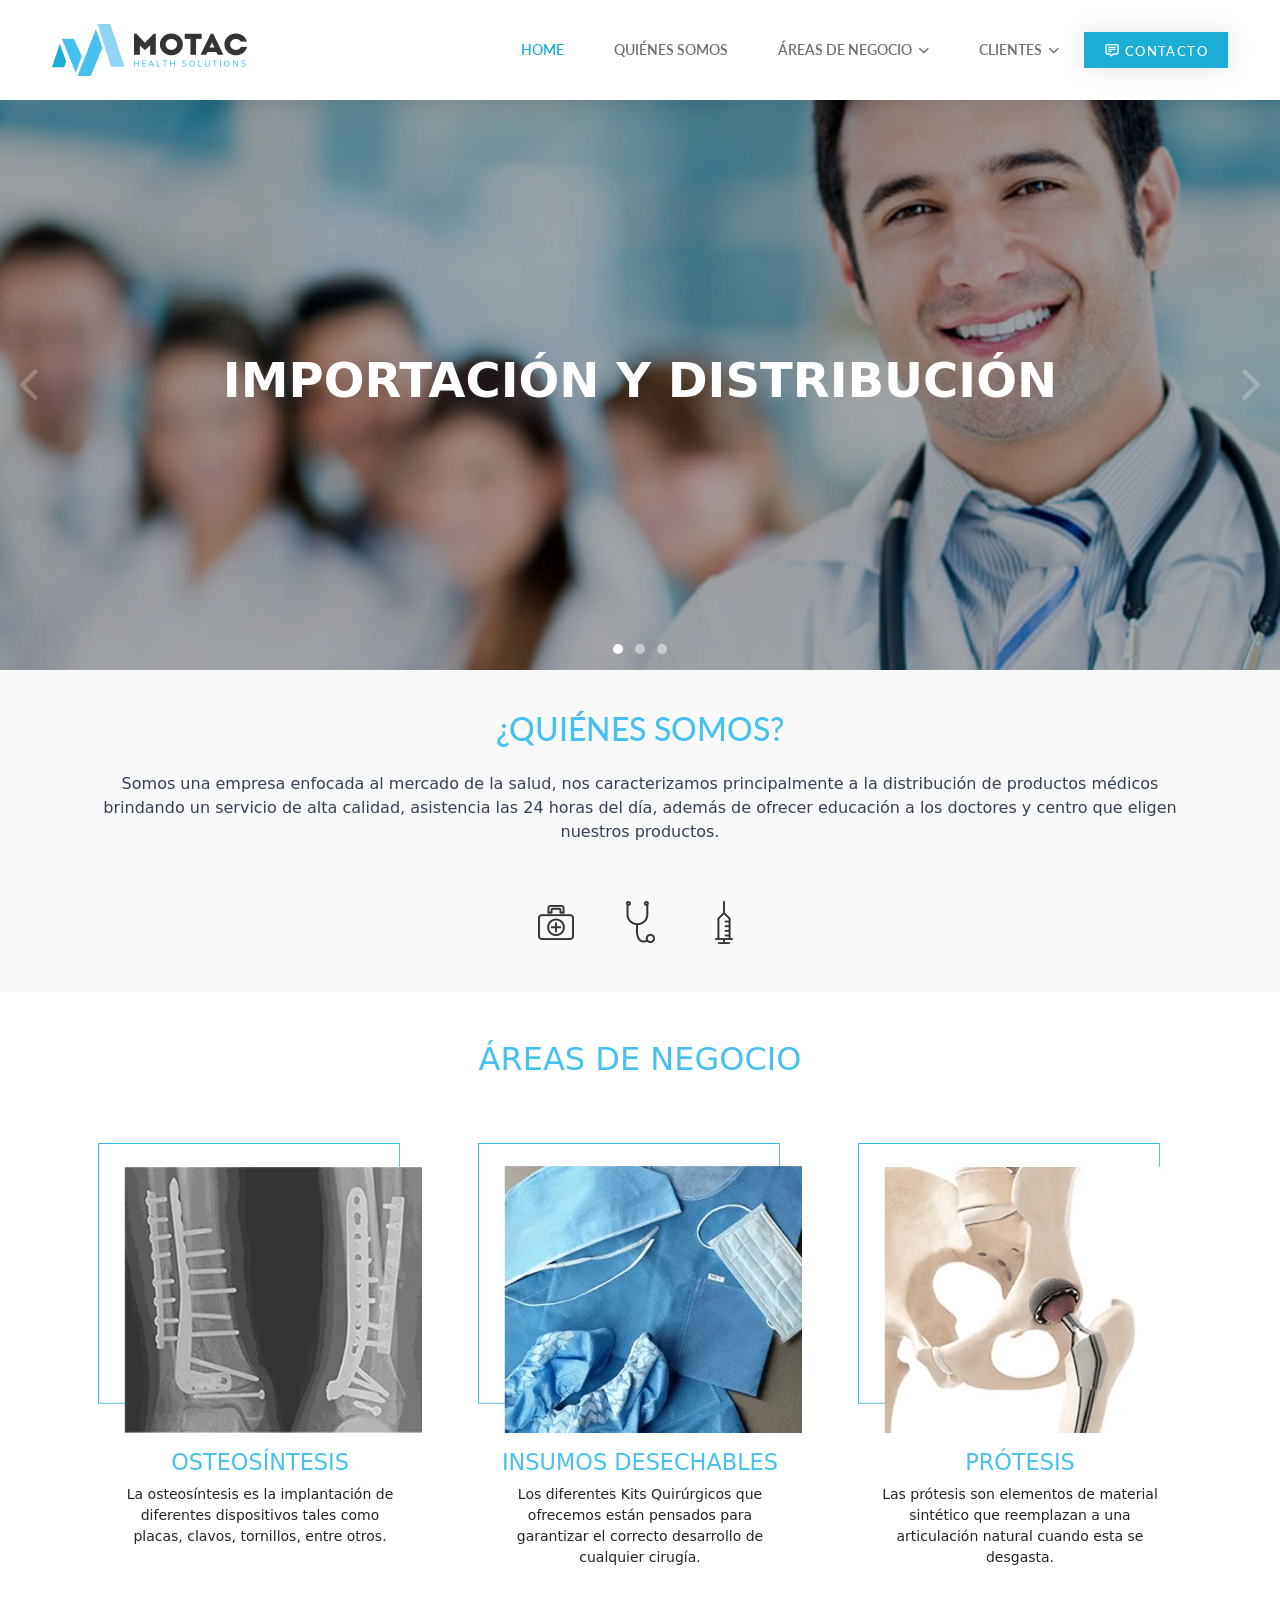
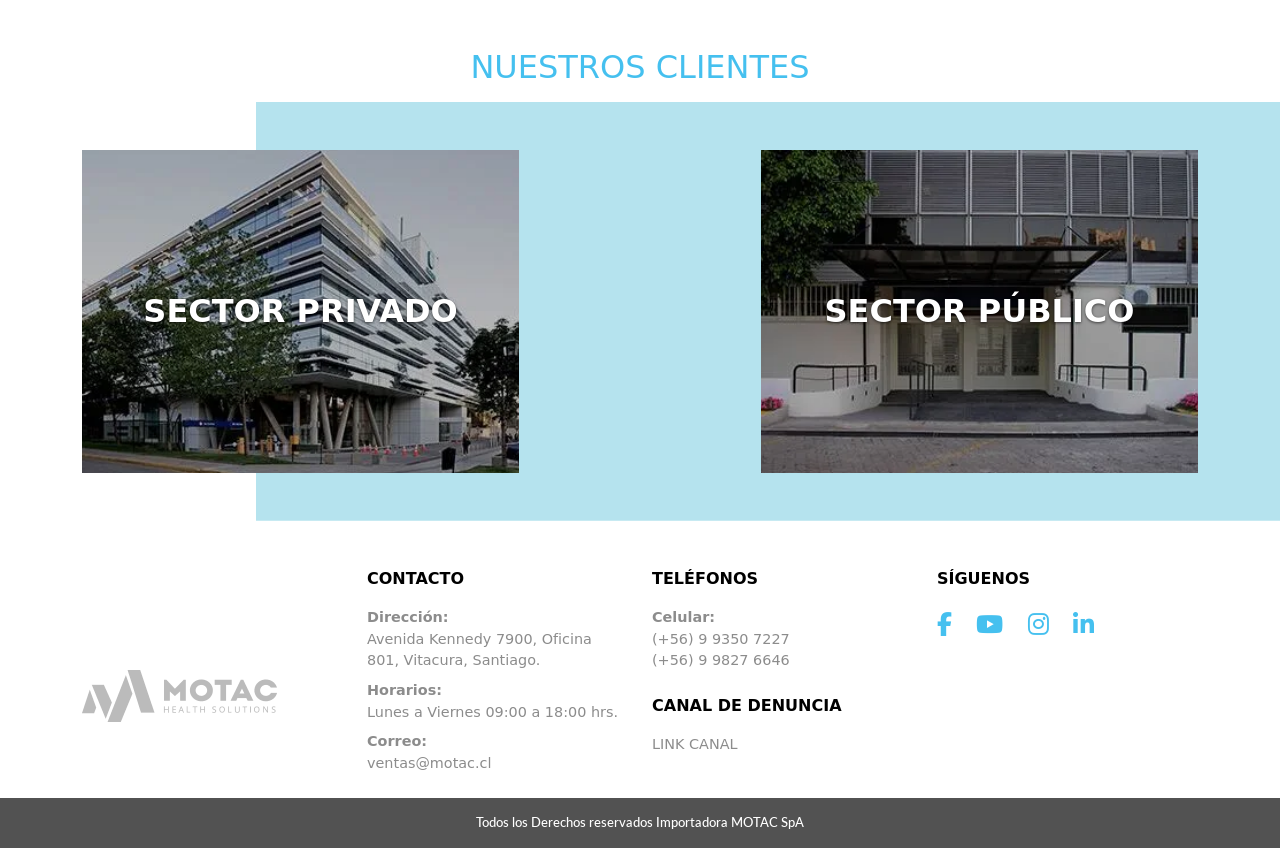
==== commit 1beecb53: "avance" ====
--- a/index.html
+++ b/index.html
@@ -20,7 +20,7 @@
     <link rel="stylesheet" href="css/main.css">
     <link rel="preconnect" href="https://fonts.googleapis.com">
     <link rel="preconnect" href="https://fonts.gstatic.com" crossorigin>
-    <link rel="stylesheet" href="https://fonts.googleapis.com/css?family=Lato:400,600,700,900&subset=latin-ext&display=swap">
+    <link rel="stylesheet" href="https://fonts.googleapis.com/css?family=Lato:400,500,600,700,900&subset=latin-ext&display=swap">
     <link rel="stylesheet" href="https://cdnjs.cloudflare.com/ajax/libs/font-awesome/6.5.0/css/all.min.css">
     <link rel="stylesheet" href="https://cdnjs.cloudflare.com/ajax/libs/animate.css/4.1.1/animate.min.css"/>
   </head>
@@ -145,21 +145,21 @@
           <div class="carousel-item active" style="--overlay-opacity: rgba(0, 0, 0, 0.17);">
             <img src="img/banner-1.jpg" class="d-block w-100" alt="Descripción del primer slide">
             <div class="carousel-caption">
-              <h5>Importación y Distribución</h5>
+              <h5>IMPORTACIÓN Y DISTRIBUCIÓN</h5>
             </div>
           </div>
           
           <div class="carousel-item" style="--overlay-opacity: rgba(0, 0, 0, 0.32);">
             <img src="img/banner-2.jpg" class="d-block w-100" alt="Descripción del segundo slide">
             <div class="carousel-caption">
-              <h5>Investigación, Desarrollo, y Formación</h5>
+              <h5>INVESTIGACIÓN, DESARROLLO Y FORMACIÓN</h5>
             </div>
           </div>
           
           <div class="carousel-item" style="--overlay-opacity: rgba(0, 0, 0, 0.32);">
             <img src="img/banner-3.jpg" class="d-block w-100" alt="Descripción del tercer slide">
             <div class="carousel-caption">
-              <h5>Servicio de calidad y asistencia las 24 horas</h5>
+              <h5>SERVICIO DE CALIDAD Y ASISTENCIA LAS 24 HORAS</h5>
             </div>
           </div>
         
@@ -329,9 +329,7 @@
           </div> </div> </footer>
       
       <div class="copyright-bg p-3 text-center">
-        <small>
-          Todos los Derechos reservados Importadora MOTAC SpA
-        </small>
+        Todos los Derechos reservados Importadora MOTAC SpA
       </div>
 
 
--- a/css/main.css
+++ b/css/main.css
@@ -757,7 +757,7 @@
 
 .copyright-bg a {
   color: #fff;
-  /* El enlace a Rocket Media es blanco */
+  /* Los enlaces en el copyright son blancos */
   text-decoration: none;
 }
 
@@ -1183,4 +1183,272 @@
   .subpage-main-content .areaTitle {
     margin-bottom: 20px !important;
   }
+}
+
+/* ==========================================================================
+   🚨 AUDITORÍA VISUAL - AJUSTES DE CORRECCIÓN (Pixel Perfect vs Original)
+   ========================================================================== */
+
+/* 1. Desktop Navbar Nav Links height & Inactive Styling (No Underline) */
+#main-navbar .navbar-nav .nav-link {
+  height: 100px !important;
+  display: flex !important;
+  align-items: center !important;
+  padding: 0 25px !important;
+  font-size: 14px !important;
+  font-weight: 600 !important;
+  color: #707070 !important;
+  text-transform: uppercase !important;
+  position: relative !important;
+}
+
+#main-navbar .navbar-nav .nav-link::after {
+  display: none !important; /* Completely disabled active/hover underlines */
+}
+
+/* Enlaces activos y hover (color celeste de Elementor) */
+#main-navbar .navbar-nav .nav-link:hover,
+#main-navbar .navbar-nav .nav-link.active {
+  color: var(--color-primario) !important;
+}
+
+/* 2. Botón de Contacto (.contactBtn) en Navbar */
+.contactBtn {
+  font-family: 'Lato', sans-serif !important;
+  font-size: 13px !important;
+  font-weight: 500 !important;
+  padding: 10px 20px !important; /* Slightly smaller padding */
+  line-height: 1 !important; /* Reset default Bootstrap line-height */
+  border: none !important;
+  border-radius: 0 !important;
+  background-color: var(--color-primario) !important;
+  letter-spacing: 1.4px !important;
+  box-shadow: 0px 0px 27px 0px rgba(0, 0, 0, 0.12) !important;
+}
+
+/* 2.5. Dropdown Carets en Desktop Navbar (Original Style - Chevrons) */
+#main-navbar .navbar-nav .nav-link.dropdown-toggle::after {
+  display: inline-block !important; /* Higher specificity overrides display:none */
+  content: '\f078' !important; /* FontAwesome chevron-down */
+  font-family: 'Font Awesome 6 Free' !important;
+  font-weight: 900 !important;
+  border: none !important; /* Remove Bootstrap default borders caret */
+  font-size: 11px !important;
+  color: #707070 !important;
+  margin-left: 6px !important;
+  vertical-align: middle !important;
+  width: auto !important;
+  height: auto !important;
+  transition: color 0.2s ease-in-out !important;
+}
+
+#main-navbar .navbar-nav .nav-link.dropdown-toggle:hover::after,
+#main-navbar .navbar-nav .nav-link.dropdown-toggle.active::after {
+  color: var(--color-primario) !important;
+}
+
+/* 2.6. Sombra de Cabecera (Elementor Soft Glow) */
+#main-navbar.shadow-sm {
+  box-shadow: 0px 0px 24px 0px rgba(0, 0, 0, 0.15) !important;
+}
+
+/* 3. Hero Carousel Arrows y Puntos (Dots) */
+#hero-carousel .carousel-control-prev-icon,
+#hero-carousel .carousel-control-next-icon {
+  background-image: none !important;
+  display: inline-flex !important;
+  align-items: center;
+  justify-content: center;
+  font-family: 'Font Awesome 6 Free' !important;
+  font-weight: 900 !important;
+  font-size: 35px !important;
+  color: rgba(255, 255, 255, 0.47) !important;
+  width: auto !important;
+  height: auto !important;
+}
+
+#hero-carousel .carousel-control-prev-icon::before {
+  content: '\f053' !important; /* fa-chevron-left */
+}
+
+#hero-carousel .carousel-control-next-icon::before {
+  content: '\f054' !important; /* fa-chevron-right */
+}
+
+#hero-carousel .carousel-indicators [data-bs-target] {
+  width: 10px !important;
+  height: 10px !important;
+  border-radius: 50% !important;
+  margin: 0 6px !important;
+  background-color: rgba(255, 255, 255, 0.47) !important;
+  border: none !important;
+  opacity: 1 !important;
+  padding: 0 !important;
+}
+
+#hero-carousel .carousel-indicators .active {
+  background-color: #ffffff !important;
+}
+
+/* 4. ¿Quiénes somos? Section */
+#quienes-somos {
+  background-color: rgb(249, 249, 249) !important;
+  padding: 40px 25px !important;
+}
+
+#quienes-somos h2 {
+  font-family: 'Lato', sans-serif !important;
+  font-weight: 500 !important;
+  font-size: 32px !important;
+}
+
+/* 5. Nuestros Clientes Section */
+.clickable-box {
+  max-width: 492px;
+  min-height: 322.5px !important;
+  height: 322.5px;
+  margin: 0 auto;
+}
+
+.clickable-box::before {
+  transition: background-color 0.8s ease !important;
+}
+
+.clickable-box:hover::before {
+  background-color: rgba(0, 0, 0, 0.21) !important;
+}
+
+/* 6. Formulario de Contacto (contacto.html) */
+.form-control,
+.form-select {
+  background-color: rgb(249, 249, 249) !important;
+  border: 0.8px solid rgb(221, 221, 221) !important;
+  border-radius: 2px !important;
+  height: 59px !important;
+  font-size: 18px !important;
+}
+
+textarea.form-control {
+  height: 116.4px !important;
+}
+
+/* Botón de Enviar de Formulario */
+form button[type="submit"] {
+  width: 131.475px !important;
+  height: 59px !important;
+  border-radius: 0px !important;
+  background-color: var(--color-primario) !important;
+  border: none !important;
+  font-size: 18px !important;
+}
+
+/* 7. Copyright Bar */
+.copyright-bg {
+  background-color: #525252 !important;
+  color: #ffffff !important;
+  font-size: 13px !important;
+  padding: 15px 0 !important;
+  font-family: 'Lato', sans-serif !important;
+  font-weight: 500 !important;
+}
+
+.copyright-bg a {
+  color: #ffffff !important;
+  font-weight: 700 !important;
+  text-decoration: none !important;
+}
+
+.copyright-bg a:hover {
+  text-decoration: underline !important;
+}
+
+/* 8. Menú Móvil Offcanvas (Drawer) estilo Original */
+.offcanvas {
+  background-color: #ffffff !important; /* Fondo Blanco en vez de Celeste */
+}
+
+.offcanvas-header {
+  background-color: #ffffff !important;
+  border-bottom: 1px solid rgba(0,0,0,0.08) !important;
+}
+
+.btn-close-custom {
+  color: #3a3a3a !important; /* X gris oscuro en vez de blanca */
+}
+
+.mobile-nav-links .nav-item {
+  border-bottom: 1px solid rgba(0,0,0,0.08) !important; /* Línea de división sutil */
+}
+
+.mobile-nav-links .nav-link {
+  color: #334155 !important; /* Texto gris oscuro/azul en vez de blanco */
+  font-family: var(--fuente-principal) !important;
+  font-weight: 600 !important;
+  font-size: 15px !important;
+}
+
+.mobile-nav-links .nav-link:active,
+.mobile-nav-links .nav-link:focus,
+.mobile-nav-links .nav-link.active {
+  color: var(--color-primario) !important; /* Celeste al estar activo/focus */
+  background-color: rgba(0, 0, 0, 0.03) !important;
+}
+
+.mobile-submenu {
+  background-color: #ffffff !important;
+}
+
+.mobile-submenu .nav-link {
+  color: #606060 !important;
+  font-weight: 500 !important;
+  font-size: 13px !important;
+  padding: 12px 25px !important;
+  border-bottom: 1px solid rgba(0,0,0,0.04) !important;
+}
+
+/* ==========================================================================
+   🚨 AUDITORÍA VISUAL - FORMULARIO DE CONTACTO E INPUTS
+   ========================================================================== */
+
+#contact-content .form-control {
+  font-family: 'Lato', sans-serif !important;
+  font-size: 14px !important;
+  font-weight: 400 !important;
+  color: #606060 !important;
+  background-color: #f5f5f5 !important; /* Medium-light gray background */
+  border: 1px solid #e2e8f0 !important;
+  border-radius: 0px !important; /* Esquinas rectas de Elementor */
+  height: 59px !important;
+  padding-left: 20px !important;
+}
+
+#contact-content .form-control::placeholder {
+  color: #a3a3a3 !important;
+  font-size: 14px !important;
+}
+
+#contact-content textarea.form-control {
+  height: 120px !important;
+  padding-top: 18px !important;
+}
+
+#contact-content button[type="submit"] {
+  font-family: 'Lato', sans-serif !important;
+  font-size: 13px !important;
+  font-weight: 500 !important;
+  text-transform: uppercase !important;
+  letter-spacing: 1.4px !important;
+  background-color: var(--color-primario) !important;
+  color: #fff !important;
+  border: none !important;
+  border-radius: 0px !important; /* Esquinas rectas */
+  width: 131.5px !important;
+  height: 59px !important;
+  box-shadow: 0px 0px 27px 0px rgba(0, 0, 0, 0.12) !important;
+  transition: all 0.2s ease-in-out !important;
+}
+
+#contact-content button[type="submit"]:hover {
+  background-color: #045cb4 !important; /* Celeste a azul corporativo oscuro */
+  color: #fff !important;
 }
